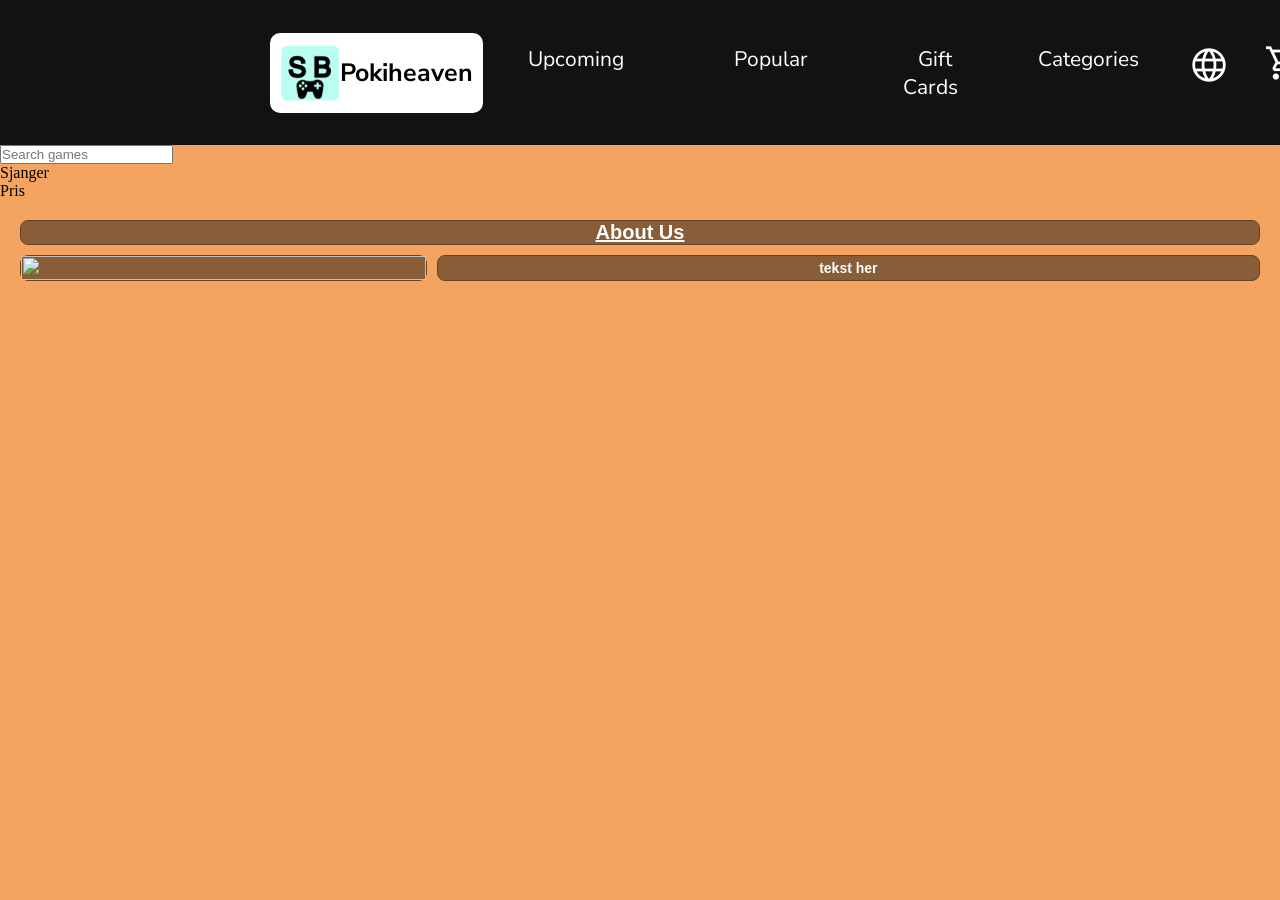
==== index.html @ 12787b37 "Spill titler har lagt til nå" ====
<!DOCTYPE html>
<html lang="en">
<head>
   <meta charset="UTF-8">
   <meta name="viewport" content="width=device-width, initial-scale=1.0">
   <title>Spillbutikk.com - Home</title>
   <link rel="stylesheet" href="style.css">
   <link rel="stylesheet" href="https://fonts.googleapis.com/css2?family=Material+Symbols+Outlined:opsz,wght,FILL,GRAD@20..48,100..700,0..1,-50..200&" />
</head>
<body>
   <header>
      <div class="TheHeader">
      <div id="LogoHeader">
        <a href="index.html"><h1><img src="Spillbutikk_Logo.png">Pokiheaven</img></h1></a>
      </div>
      <nav>
         <ul>
            <li><a href="upcoming.html">Upcoming</a></li>
            <li><a href="popular.html">Popular</a></li>
            <li><a href="giftcards.html">Gift Cards</a></li>
            <li id="dropdown1">Categories</li>
         </ul>
         <div class="IconsLogos">
            <span class="material-symbols-outlined" id="dropdown2">language</span>
            <a href="#"><span class="material-symbols-outlined">shopping_cart</span></a>
            <a href="#" id="profile"><span class="material-symbols-outlined">account_circle</span><p>Sign in or register your account</p></a>         
         </div>
      </nav>
      </div>
   </header>
   <main>
      <input type="search" placeholder="Search games">
      <div class="content-wrapper">
            <p>Sjanger</p>
            <p>Pris</p>
         </div> 
      </div>
   </main>
<footer> 
   <div class="about-us">
      <div class="info front-text">
         <h1 class="about-us-text">About Us</h1>
      </div>
      <div class="info logo">
         <img class="bilde-logo" src="css/css-course/thumbnails/image-spillbutikk.png">
      </div>
      <div class="info text">
         <p class="paragraph">tekst her</p>
      </div>
   </div>
</footer>
</body>
</html>
---- style.css ----
@import url('https://fonts.googleapis.com/css2?family=Nunito+Sans:ital,opsz,wght@0,6..12,200..1000;1,6..12,200..1000&display=swap');
* {
    box-sizing: border-box;
    margin: 0;
    padding: 0;
}
html, body {
    max-width: 100%;
    overflow-x: hidden;
}
header {
    background-color: #121212;
    color: white;
    position: relative;
}
.TheHeader {
    display: flex;
    justify-content: space-between;
    padding: 10px 20px;
    align-items:center;
    max-width:1400px;
    width: 100%;
    margin:0 auto;
    box-sizing: border-box;
}
nav ul {
    display: flex;
    list-style: none; /* Fjerner prikkene foran lenkene */
    gap: 20px;       /* Gir luft mellom Upcoming, Popular osv. */
    margin: 0;
    padding: 0;
}
.TheHeader nav {
    display: flex;
    align-items: center;
}
.TheHeader nav a {
        padding: 15px;
        transition: background-color 0.3s ease, color 0.3s ease;
        border-radius: 10px;
}
.TheHeader nav a:hover {
     color: rgb(2, 2, 2);
    background-color: rgb(255, 255, 255);
    border-radius: 10px;
}
.TheHeader nav ul {
    display: flex;
    justify-content: space-between;
    margin-right: 20px;
}
.TheHeader nav ul li {
    padding: 0 30px;
    font-size: 21px;
    font-family: "Nunito Sans", sans-serif;
    list-style: none;
    text-decoration: none;
}
.TheHeader li a {
    color: white;
    text-decoration: none;
}
#LogoHeader img {
    width: 60px;
}
#LogoHeader h1 {
    font-size: 25px;
    display: flex;
    align-items: center;
    font-family: "Nunito Sans", sans-serif;
    margin-left: 250px;
    background-color: rgb(255, 255, 255);
    padding: 10px;
    border-radius: 10px;
}
#LogoHeader a {
    color: rgb(3, 3, 3);
    text-decoration: none;
}
.IconsLogos {
    display: flex;
    align-items: center;
    margin-right: 250px;
}
.IconsLogos span {
    font-size: 40px;
    padding: 0 5px;
}
.IconsLogos a {
    text-decoration: none;
    color: white;
        margin-top: -15px;

}

.IconsLogos p {
    display: flex;
    align-items: center;
    font-size: 16px;
    font-family: "Nunito Sans", sans-serif;
}

#profile {
    display: flex;
}
#dropdown1 {
    padding: 15px;
    margin-top: -15px;
    transition: background-color 0.3s ease, color 0.3s ease;
    border-radius: 10px;
}
#dropdown1:hover {
    background-color: white;
    color: black;
    cursor: pointer;
}
#dropdown2 {
    padding: 15px;
    margin-top: -15px;
    transition: background-color 0.3s ease, color 0.3s ease;
    border-radius: 10px;
}
#dropdown2:hover {
    background-color: white;
    color: black;
    cursor: pointer;
}
* {
    margin: 0;
    padding: 0;
    box-sizing: border-box;
}
body {
    background-color: sandybrown;
}
footer .about-us 
{
    height: auto;
    display: grid;
    justify-content: center;
    align-content: center;
    grid-template-columns: 1fr 1fr 1fr;
    grid-template-rows: auto;
    gap: 10px;
    padding: 20px;
}
footer .front-text 
{
    display: grid;
    justify-items: center;
    align-items: center;
    grid-column: 1 / 4;
    grid-row: 1 / 2;
}
.logo 
{
    display: grid;
    justify-items: center;
    align-items: center;
    grid-column: 1 / 2;
                grid-row: 2 / 4;
}
.text 
{
    display: grid;
    justify-items: center;
    align-items: center;
    grid-column: 2 / 4;
    grid-row: 2 / 4;
}
.about-us-text 
{
    font-family: sans-serif, Arial;
    font-weight: bold;
    font-size: 20px;
    color: white;
    text-decoration: underline;
}
.paragraph 
{
    font-family: sans-serif, Arial;
    font-weight: bold;
    font-size: 14px;
    color: white;
}
.bilde-logo 
{
    height: 100%;
    width: 100%;
    object-fit: contain;
}
.info 
{
    background-color: rgb(136, 93, 56);
    border-color: rgb(99, 69, 42);
    border-style: solid;
    border-radius: 8px;
    border-width: 1px;
    transition: box-shadow 0.15s;
    opacity: 0.15s;
}
.info:hover 
{
    box-shadow: 3px 3px 5px rgba(0, 0, 0, 0.15);
    opacity: 0.7;
}
.info:active 
{
    opacity: 0.8;
}
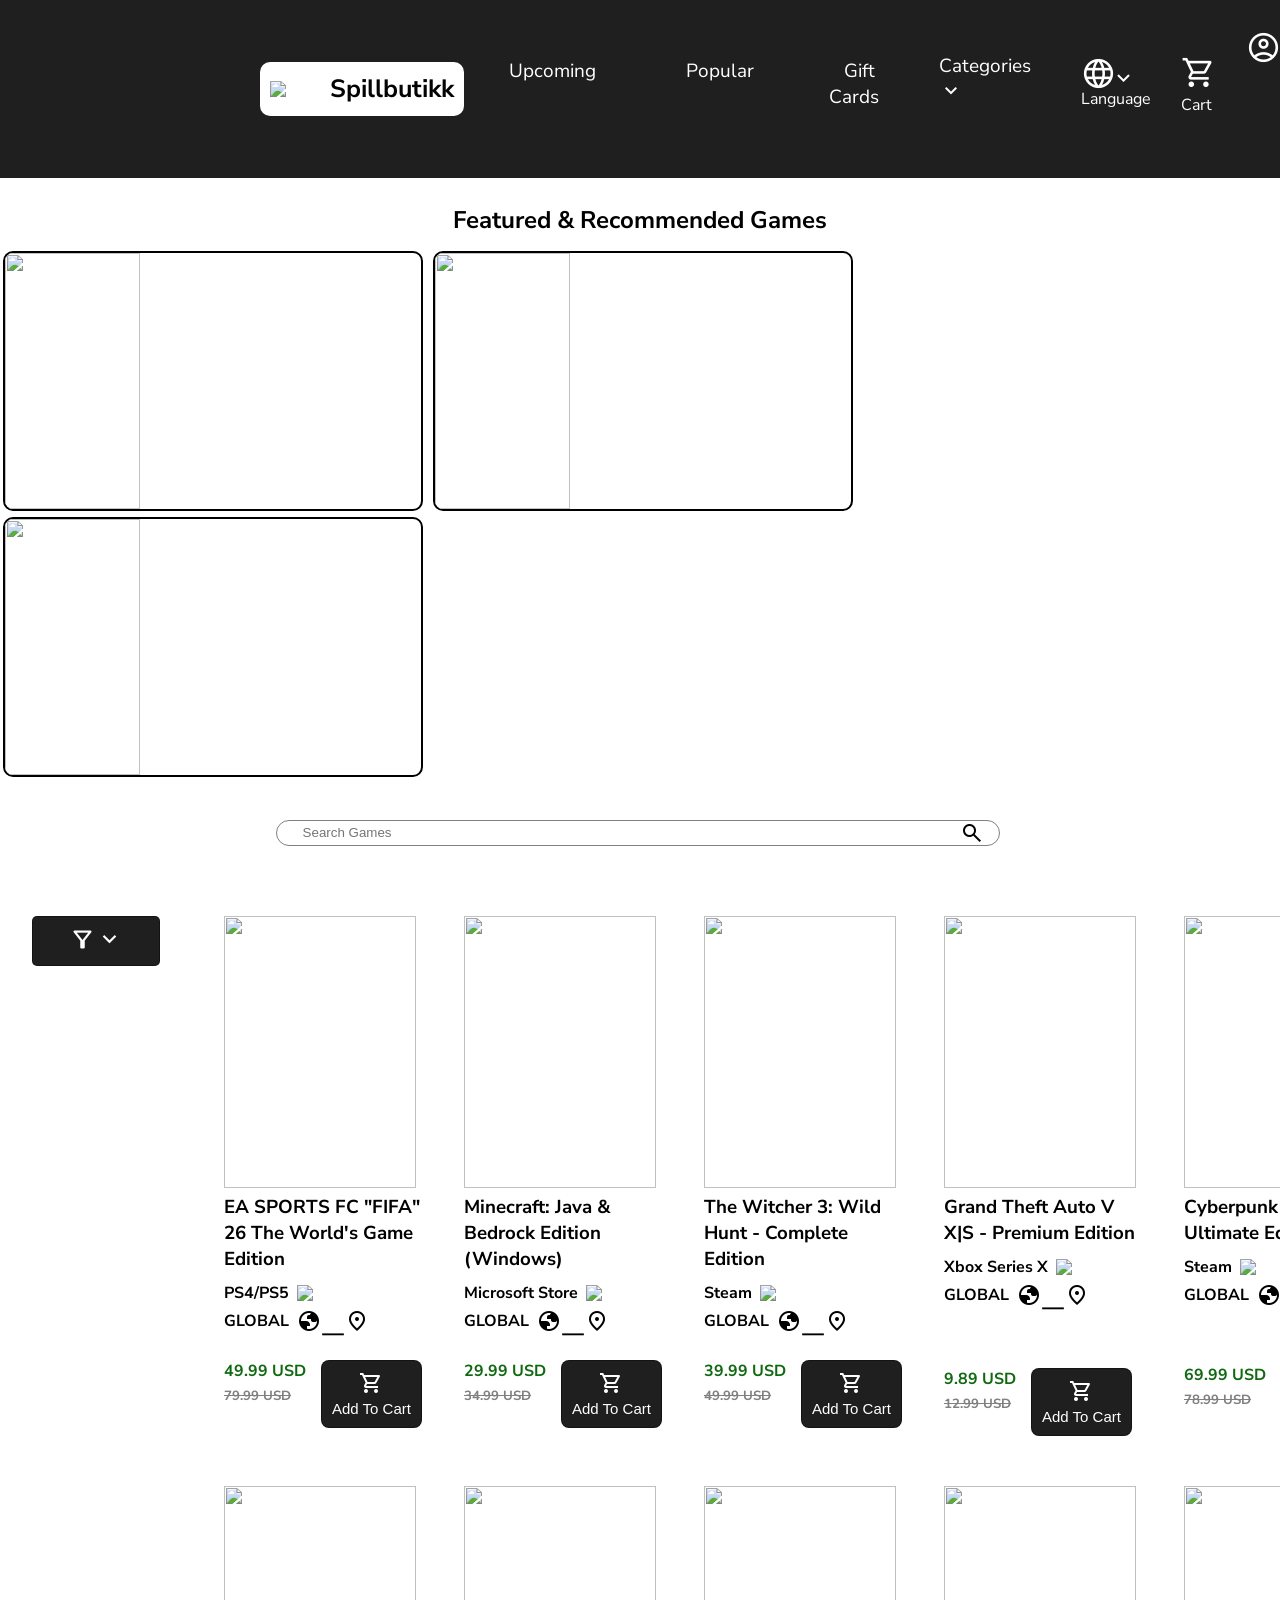
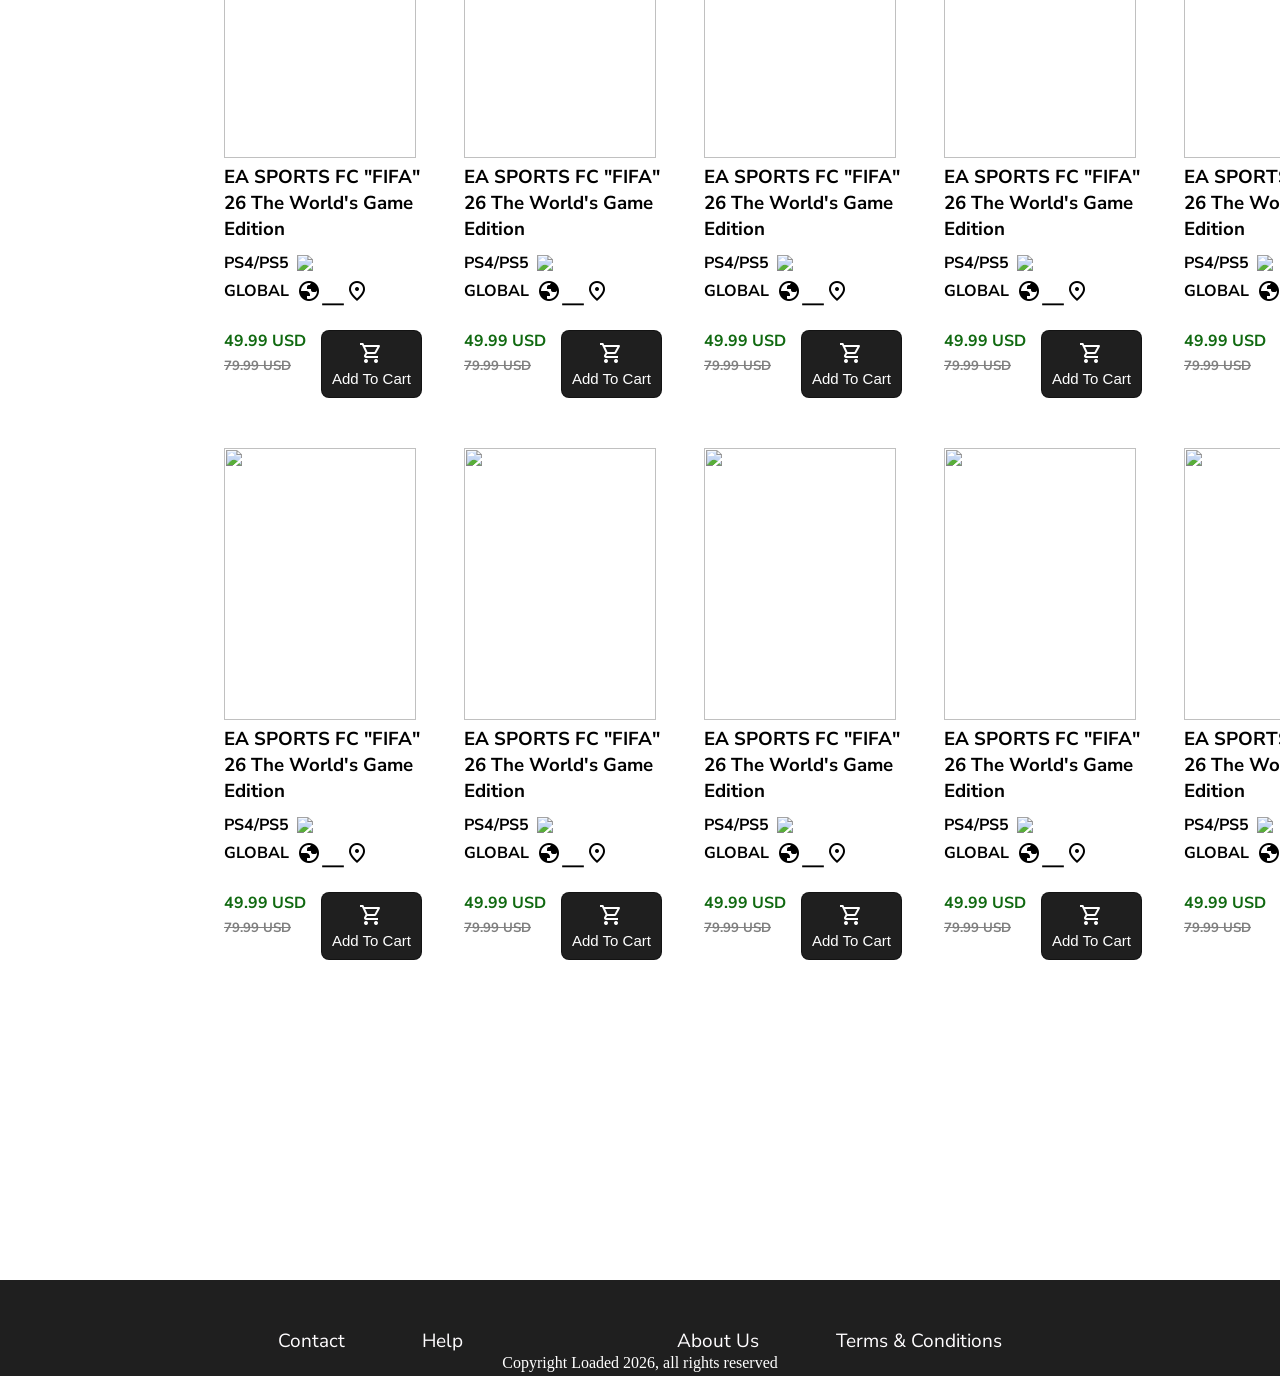
==== commit cff8902e: "Rename Homepage.html to index.html" ====
--- a/index.html
+++ b/index.html
@@ -4,50 +4,411 @@
    <meta charset="UTF-8">
    <meta name="viewport" content="width=device-width, initial-scale=1.0">
    <title>Spillbutikk.com - Home</title>
-   <link rel="stylesheet" href="style.css">
+   <link rel="stylesheet" href="Homepage.css">
    <link rel="stylesheet" href="https://fonts.googleapis.com/css2?family=Material+Symbols+Outlined:opsz,wght,FILL,GRAD@20..48,100..700,0..1,-50..200&" />
+   <script src="Homepage.js"></script>
 </head>
 <body>
    <header>
       <div class="TheHeader">
       <div id="LogoHeader">
-        <a href="index.html"><h1><img src="Spillbutikk_Logo.png">Pokiheaven</img></h1></a>
+        <a href="Homepage.html"><h1><img src="FolderOfImages/Spillbutikk_Logo.png">Spillbutikk</h1></a>
       </div>
       <nav>
          <ul>
             <li><a href="upcoming.html">Upcoming</a></li>
             <li><a href="popular.html">Popular</a></li>
             <li><a href="giftcards.html">Gift Cards</a></li>
-            <li id="dropdown1">Categories</li>
+            <li id="Dropdown1">Categories<span class="material-symbols-outlined">keyboard_arrow_down</span></li>
          </ul>
          <div class="IconsLogos">
-            <span class="material-symbols-outlined" id="dropdown2">language</span>
-            <a href="#"><span class="material-symbols-outlined">shopping_cart</span></a>
-            <a href="#" id="profile"><span class="material-symbols-outlined">account_circle</span><p>Sign in or register your account</p></a>         
+            <span class="material-symbols-outlined" id="Dropdown2">language<span class="material-symbols-outlined" id="DropdownSymbol">keyboard_arrow_down</span><p id="LanguageText">Language</p></span>
+            <a href="cart.html"><span class="material-symbols-outlined">shopping_cart</span><p id="CartText">Cart</p></a>
+            <a href="register.html" id="profile"><span class="material-symbols-outlined">account_circle</span><p>&nbsp; Sign in or register your account</p></a>         
          </div>
       </nav>
       </div>
    </header>
+
    <main>
-      <input type="search" placeholder="Search games">
-      <div class="content-wrapper">
-            <p>Sjanger</p>
-            <p>Pris</p>
-         </div> 
-      </div>
+      <div id="ImageCover">
+         <div id="FeaturedText">
+            <h2>Featured & Recommended Games</h2>
+         </div>
+         <a href="#"><img src="FolderOfImages/RDR2.jpg"></a>
+         <a href="#"><img src="FolderOfImages/ER.jpg"></a>
+         <a href="#"><img src="FolderOfImages/TLOU.jpg"></a>
+      </div>
+   <div id="Searcher">
+         <input type="search" placeholder="Search Games" id="SearchBox" onkeyup="searchPost()">
+         <span class="material-symbols-outlined">search</span>
+      </div>
+
+     <div class="GameNavigation">
+
+       <div class="Filterer">
+         <button onclick="myFunction()"><span class="material-symbols-outlined">filter_alt</span><span class="material-symbols-outlined">keyboard_arrow_down</span></button>
+         <div class="InsideFilter">
+            <h4>Price Range ($)</h4>
+            <div id="PriceRange">
+               <input type="text" id="MinimumPrice" placeholder="Min">
+               <h5>To</h5>
+               <input type="text" id="MaximumPrice" placeholder="Max">
+            </div>
+
+            <div class="PlatformFilter">
+               <h4>Platform</h4>
+               <ul>
+                  <li><input type="checkbox" id="Playstation5"><label for="Playstation5">&nbsp; Playstation 5</label><img src="FolderOfImages/Playstation.png"></li>
+                  <li><input type="checkbox" id="Playstation4"><label for="Playstation4">&nbsp; Playstation 4</label><img src="FolderOfImages/Playstation.png"></li>
+                  <li><input type="checkbox" id="XboxSeriesX"><label for="XboxSeriesX">&nbsp; Xbox S. X</label><img src="FolderOfImages/xbox_logo_icon_144727.png"></li>
+                  <li><input type="checkbox" id="XboxOne"><label for="XboxOne">&nbsp; Xbox One</label><img src="FolderOfImages/xbox_logo_icon_144727.png"></li>
+                  <li><input type="checkbox" id="Steam"><label for="Steam">&nbsp; Steam</label><img src="FolderOfImages/steam-logo-black-transparent.png"></li>
+                  <li><input type="checkbox" id="MicrosoftStore"><label for="MicrosoftStore">&nbsp; Microsoft S.</label><img src="FolderOfImages/store-microsoft.svg"></li>
+               </ul>
+            </div>
+         </div>
+      </div>
+
+      <div class="GamesBeforeSearch">
+         <div id="NoResults">
+            <p>No results have been found</p>
+         </div>
+         <div class="EditGamesUI">
+            
+            <div class="Game">
+               <a href="#">
+               <img src="FolderOfImages/FC26.jpg">
+               <h3>EA SPORTS FC "FIFA" 26 The World's Game Edition</h3>
+               <h4>PS4/PS5 &nbsp;<img src="FolderOfImages/Playstation.png" class="PlatformIcon"></h4>
+               <h4>GLOBAL &nbsp;<span class="material-symbols-outlined">globe_location_pin</span></h4>
+               <br>
+               </a>
+               <div class="PriceAndCart">
+                  <div class="Prices">
+                      <h4 style="color: rgb(16, 105, 16);">49.99 USD</h4>
+                      <h5>79.99 USD</h5>
+                  </div>
+               <button class="AddToCart"><span class="material-symbols-outlined">shopping_cart</span><p class="CartText">Add To Cart</p></button>
+               </div>
+            </div>
+
+            <div class="Game">
+               <a href="#">
+               <img src="FolderOfImages/MinecraftWindows.webp">
+               <h3>Minecraft: Java & Bedrock Edition (Windows)</h3>
+               <h4>Microsoft Store &nbsp;<img src="FolderOfImages/store-microsoft.svg" class="PlatformIcon"></h4>
+               <h4>GLOBAL &nbsp;<span class="material-symbols-outlined">globe_location_pin</span></h4>
+               <br>
+               </a>
+               <div class="PriceAndCart">
+                  <div class="Prices">
+                      <h4 style="color: rgb(16, 105, 16);">29.99 USD</h4>
+                      <h5>34.99 USD</h5>
+                  </div>
+               <button class="AddToCart"><span class="material-symbols-outlined">shopping_cart</span><p class="CartText">Add To Cart</p></button>
+               </div>
+            </div>
+
+            <div class="Game">
+               <a href="#">
+               <img src="FolderOfImages/TheWitcherCover.jpg">
+               <h3>The Witcher 3: Wild Hunt - Complete Edition</h3>
+               <h4>Steam &nbsp;<img src="FolderOfImages/steam-logo-black-transparent.png" class="PlatformIcon"></h4>
+               <h4>GLOBAL &nbsp;<span class="material-symbols-outlined">globe_location_pin</span></h4>
+               <br>
+               </a>
+               <div class="PriceAndCart">
+                  <div class="Prices">
+                      <h4 style="color: rgb(16, 105, 16);">39.99 USD</h4>
+                      <h5>49.99 USD</h5>
+                  </div>
+               <button class="AddToCart"><span class="material-symbols-outlined">shopping_cart</span><p class="CartText">Add To Cart</p></button>
+               </div>
+            </div>
+
+             <div class="Game">
+               <a href="#">
+               <img src="FolderOfImages/XboxGTAV.jpg">
+               <h3>Grand Theft Auto V X|S - Premium Edition </h3>
+               <h4>Xbox Series X &nbsp;<img src="FolderOfImages/xbox_logo_icon_144727.png" class="PlatformIcon" style="width: 25px;"></h4>
+               <h4>GLOBAL &nbsp;<span class="material-symbols-outlined">globe_location_pin</span></h4>
+               <br>
+               </a>
+               <div class="PriceAndCart" style="padding-top: 34px;">
+                  <div class="Prices">
+                      <h4 style="color: rgb(16, 105, 16);">9.89 USD</h4>
+                      <h5>12.99 USD</h5>
+                  </div>
+               <button class="AddToCart"><span class="material-symbols-outlined">shopping_cart</span><p class="CartText">Add To Cart</p></button>
+               </div>
+            </div>
+
+             <div class="Game">
+               <a href="#">
+               <img src="FolderOfImages/CyberPunk.jpg" style="object-fit: cover;">
+               <h3>Cyberpunk 2077 - Ultimate Edition PC</h3>
+               <h4>Steam &nbsp;<img src="FolderOfImages/steam-logo-black-transparent.png" class="PlatformIcon"></h4>
+               <h4>GLOBAL &nbsp;<span class="material-symbols-outlined">globe_location_pin</span></h4>
+               <br>
+               </a>
+               <div class="PriceAndCart" style="padding-top: 30px;">
+                  <div class="Prices">
+                      <h4 style="color: rgb(16, 105, 16);">69.99 USD</h4>
+                      <h5>78.99 USD</h5>
+                  </div>
+               <button class="AddToCart"><span class="material-symbols-outlined">shopping_cart</span><p class="CartText">Add To Cart</p></button>
+               </div>
+            </div>
+
+            <div class="Game">
+               <a href="#">
+               <img src="FolderOfImages/ForzaHorizon6.jpg">
+               <h3>Forza Horizon 6 - PC Standard Edition</h3>
+               <h4>Steam &nbsp;<img src="FolderOfImages/steam-logo-black-transparent.png" class="PlatformIcon"></h4>
+               <h4>GLOBAL &nbsp;<span class="material-symbols-outlined">globe_location_pin</span></h4>
+               <br>
+               </a>
+               <div class="PriceAndCart" style="padding-top: 30px;">
+                  <div class="Prices">
+                      <h4 style="color: rgb(16, 105, 16);">34.99 USD</h4>
+                      <h5>79.99 USD</h5>
+                  </div>
+               <button class="AddToCart"><span class="material-symbols-outlined">shopping_cart</span><p class="CartText">Add To Cart</p></button>
+               </div>
+            </div>
+                        
+            <div class="Game">
+               <a href="#">
+               <img src="FolderOfImages/FC26.jpg">
+               <h3>EA SPORTS FC "FIFA" 26 The World's Game Edition</h3>
+               <h4>PS4/PS5 &nbsp;<img src="FolderOfImages/Playstation.png" class="PlatformIcon"></h4>
+               <h4>GLOBAL &nbsp;<span class="material-symbols-outlined">globe_location_pin</span></h4>
+               <br>
+               </a>
+               <div class="PriceAndCart">
+                  <div class="Prices">
+                      <h4 style="color: rgb(16, 105, 16);">49.99 USD</h4>
+                      <h5>79.99 USD</h5>
+                  </div>
+               <button class="AddToCart"><span class="material-symbols-outlined">shopping_cart</span><p class="CartText">Add To Cart</p></button>
+               </div>
+            </div>
+
+            <div class="Game">
+               <a href="#">
+               <img src="FolderOfImages/FC26.jpg">
+               <h3>EA SPORTS FC "FIFA" 26 The World's Game Edition</h3>
+               <h4>PS4/PS5 &nbsp;<img src="FolderOfImages/Playstation.png" class="PlatformIcon"></h4>
+               <h4>GLOBAL &nbsp;<span class="material-symbols-outlined">globe_location_pin</span></h4>
+               <br>
+               </a>
+               <div class="PriceAndCart">
+                  <div class="Prices">
+                      <h4 style="color: rgb(16, 105, 16);">49.99 USD</h4>
+                      <h5>79.99 USD</h5>
+                  </div>
+               <button class="AddToCart"><span class="material-symbols-outlined">shopping_cart</span><p class="CartText">Add To Cart</p></button>
+               </div>
+            </div>
+            
+            <div class="Game">
+               <a href="#">
+               <img src="FolderOfImages/FC26.jpg">
+               <h3>EA SPORTS FC "FIFA" 26 The World's Game Edition</h3>
+               <h4>PS4/PS5 &nbsp;<img src="FolderOfImages/Playstation.png" class="PlatformIcon"></h4>
+               <h4>GLOBAL &nbsp;<span class="material-symbols-outlined">globe_location_pin</span></h4>
+               <br>
+               </a>
+               <div class="PriceAndCart">
+                  <div class="Prices">
+                      <h4 style="color: rgb(16, 105, 16);">49.99 USD</h4>
+                      <h5>79.99 USD</h5>
+                  </div>
+               <button class="AddToCart"><span class="material-symbols-outlined">shopping_cart</span><p class="CartText">Add To Cart</p></button>
+               </div>
+            </div>
+
+            <div class="Game">
+               <a href="#">
+               <img src="FolderOfImages/FC26.jpg">
+               <h3>EA SPORTS FC "FIFA" 26 The World's Game Edition</h3>
+               <h4>PS4/PS5 &nbsp;<img src="FolderOfImages/Playstation.png" class="PlatformIcon"></h4>
+               <h4>GLOBAL &nbsp;<span class="material-symbols-outlined">globe_location_pin</span></h4>
+               <br>
+               </a>
+               <div class="PriceAndCart">
+                  <div class="Prices">
+                      <h4 style="color: rgb(16, 105, 16);">49.99 USD</h4>
+                      <h5>79.99 USD</h5>
+                  </div>
+               <button class="AddToCart"><span class="material-symbols-outlined">shopping_cart</span><p class="CartText">Add To Cart</p></button>
+               </div>
+            </div>
+
+            <div class="Game">
+               <a href="#">
+               <img src="FolderOfImages/FC26.jpg">
+               <h3>EA SPORTS FC "FIFA" 26 The World's Game Edition</h3>
+               <h4>PS4/PS5 &nbsp;<img src="FolderOfImages/Playstation.png" class="PlatformIcon"></h4>
+               <h4>GLOBAL &nbsp;<span class="material-symbols-outlined">globe_location_pin</span></h4>
+               <br>
+               </a>
+               <div class="PriceAndCart">
+                  <div class="Prices">
+                      <h4 style="color: rgb(16, 105, 16);">49.99 USD</h4>
+                      <h5>79.99 USD</h5>
+                  </div>
+               <button class="AddToCart"><span class="material-symbols-outlined">shopping_cart</span><p class="CartText">Add To Cart</p></button>
+               </div>
+            </div>
+
+            <div class="Game">
+               <a href="#">
+               <img src="FolderOfImages/FC26.jpg">
+               <h3>EA SPORTS FC "FIFA" 26 The World's Game Edition</h3>
+               <h4>PS4/PS5 &nbsp;<img src="FolderOfImages/Playstation.png" class="PlatformIcon"></h4>
+               <h4>GLOBAL &nbsp;<span class="material-symbols-outlined">globe_location_pin</span></h4>
+               <br>
+               </a>
+               <div class="PriceAndCart">
+                  <div class="Prices">
+                      <h4 style="color: rgb(16, 105, 16);">49.99 USD</h4>
+                      <h5>79.99 USD</h5>
+                  </div>
+               <button class="AddToCart"><span class="material-symbols-outlined">shopping_cart</span><p class="CartText">Add To Cart</p></button>
+               </div>
+            </div>
+
+            <div class="Game">
+               <a href="#">
+               <img src="FolderOfImages/FC26.jpg">
+               <h3>EA SPORTS FC "FIFA" 26 The World's Game Edition</h3>
+               <h4>PS4/PS5 &nbsp;<img src="FolderOfImages/Playstation.png" class="PlatformIcon"></h4>
+               <h4>GLOBAL &nbsp;<span class="material-symbols-outlined">globe_location_pin</span></h4>
+               <br>
+               </a>
+               <div class="PriceAndCart">
+                  <div class="Prices">
+                      <h4 style="color: rgb(16, 105, 16);">49.99 USD</h4>
+                      <h5>79.99 USD</h5>
+                  </div>
+               <button class="AddToCart"><span class="material-symbols-outlined">shopping_cart</span><p class="CartText">Add To Cart</p></button>
+               </div>
+            </div>
+
+            <div class="Game">
+               <a href="#">
+               <img src="FolderOfImages/FC26.jpg">
+               <h3>EA SPORTS FC "FIFA" 26 The World's Game Edition</h3>
+               <h4>PS4/PS5 &nbsp;<img src="FolderOfImages/Playstation.png" class="PlatformIcon"></h4>
+               <h4>GLOBAL &nbsp;<span class="material-symbols-outlined">globe_location_pin</span></h4>
+               <br>
+               </a>
+               <div class="PriceAndCart">
+                  <div class="Prices">
+                      <h4 style="color: rgb(16, 105, 16);">49.99 USD</h4>
+                      <h5>79.99 USD</h5>
+                  </div>
+               <button class="AddToCart"><span class="material-symbols-outlined">shopping_cart</span><p class="CartText">Add To Cart</p></button>
+               </div>
+            </div>
+
+            <div class="Game">
+               <a href="#">
+               <img src="FolderOfImages/FC26.jpg">
+               <h3>EA SPORTS FC "FIFA" 26 The World's Game Edition</h3>
+               <h4>PS4/PS5 &nbsp;<img src="FolderOfImages/Playstation.png" class="PlatformIcon"></h4>
+               <h4>GLOBAL &nbsp;<span class="material-symbols-outlined">globe_location_pin</span></h4>
+               <br>
+               </a>
+               <div class="PriceAndCart">
+                  <div class="Prices">
+                      <h4 style="color: rgb(16, 105, 16);">49.99 USD</h4>
+                      <h5>79.99 USD</h5>
+                  </div>
+               <button class="AddToCart"><span class="material-symbols-outlined">shopping_cart</span><p class="CartText">Add To Cart</p></button>
+               </div>
+            </div>
+
+            <div class="Game">
+               <a href="#">
+               <img src="FolderOfImages/FC26.jpg">
+               <h3>EA SPORTS FC "FIFA" 26 The World's Game Edition</h3>
+               <h4>PS4/PS5 &nbsp;<img src="FolderOfImages/Playstation.png" class="PlatformIcon"></h4>
+               <h4>GLOBAL &nbsp;<span class="material-symbols-outlined">globe_location_pin</span></h4>
+               <br>
+               </a>
+               <div class="PriceAndCart">
+                  <div class="Prices">
+                      <h4 style="color: rgb(16, 105, 16);">49.99 USD</h4>
+                      <h5>79.99 USD</h5>
+                  </div>
+               <button class="AddToCart"><span class="material-symbols-outlined">shopping_cart</span><p class="CartText">Add To Cart</p></button>
+               </div>
+            </div>
+
+            <div class="Game">
+               <a href="#">
+               <img src="FolderOfImages/FC26.jpg">
+               <h3>EA SPORTS FC "FIFA" 26 The World's Game Edition</h3>
+               <h4>PS4/PS5 &nbsp;<img src="FolderOfImages/Playstation.png" class="PlatformIcon"></h4>
+               <h4>GLOBAL &nbsp;<span class="material-symbols-outlined">globe_location_pin</span></h4>
+               <br>
+               </a>
+               <div class="PriceAndCart">
+                  <div class="Prices">
+                      <h4 style="color: rgb(16, 105, 16);">49.99 USD</h4>
+                      <h5>79.99 USD</h5>
+                  </div>
+               <button class="AddToCart"><span class="material-symbols-outlined">shopping_cart</span><p class="CartText">Add To Cart</p></button>
+               </div>
+            </div>
+
+            <div class="Game">
+               <a href="#">
+               <img src="FolderOfImages/FC26.jpg">
+               <h3>EA SPORTS FC "FIFA" 26 The World's Game Edition</h3>
+               <h4>PS4/PS5 &nbsp;<img src="FolderOfImages/Playstation.png" class="PlatformIcon"></h4>
+               <h4>GLOBAL &nbsp;<span class="material-symbols-outlined">globe_location_pin</span></h4>
+               <br>
+               </a>
+               <div class="PriceAndCart">
+                  <div class="Prices">
+                      <h4 style="color: rgb(16, 105, 16);">49.99 USD</h4>
+                      <h5>79.99 USD</h5>
+                  </div>
+               <button class="AddToCart"><span class="material-symbols-outlined">shopping_cart</span><p class="CartText">Add To Cart</p></button>
+               </div>
+            </div>
+
+         </div>
+      </div>
+   </div>
+     </div>
+      
+      
    </main>
-<footer> 
-   <div class="about-us">
-      <div class="info front-text">
-         <h1 class="about-us-text">About Us</h1>
-      </div>
-      <div class="info logo">
-         <img class="bilde-logo" src="css/css-course/thumbnails/image-spillbutikk.png">
-      </div>
-      <div class="info text">
-         <p class="paragraph">tekst her</p>
-      </div>
-   </div>
-</footer>
+
+<div id="BigSpacing"></div>
+
+   <footer>
+      <div class="TheFooter">
+         <nav>
+            <ul>
+               <div id="ContactAndHelp">
+                  <li><a href="Contact.html">Contact</a></li>
+                  <li><a href="Help.html">Help</a></li>
+               </div>
+               <div id="AboutAndTerms">
+                  <li><a href="AboutUs.html">About Us</a></li>
+                  <li><a href="TermsAndConditions.html">Terms & Conditions</a></li>
+               </div>
+            </ul>
+            <p id="COPYRIGHT26">Copyright Loaded 2026, all rights reserved</p>
+         </nav>
+      </div>
+   </footer>
+   
 </body>
 </html>
--- a/Homepage.css
+++ b/Homepage.css
@@ -0,0 +1,436 @@
+@import url('https://fonts.googleapis.com/css2?family=Nunito+Sans:ital,opsz,wght@0,6..12,200..1000;1,6..12,200..1000&display=swap');
+@import url('https://fonts.googleapis.com/css2?family=Anton&display=swap');
+
+* {
+    margin: 0;
+    padding: 0;
+}
+
+header {
+    background-color: #121212f1;
+    color: white;
+    position: relative;
+}
+
+.TheHeader {
+    display: flex;
+    justify-content: space-between;
+    padding: 15px 10px;
+    align-items: center;
+}
+
+.TheHeader nav {
+    display: flex;
+    align-items: center;
+}
+
+.TheHeader nav a {
+    padding: 15px;
+    transition: 0.3s ease-out;
+    border-radius: 10px;
+}
+
+.TheHeader nav a:hover {
+    color: rgb(2, 2, 2);
+    background-color: rgb(255, 255, 255);
+    border-radius: 10px;
+}
+
+.TheHeader nav ul {
+    display: flex;
+    justify-content: space-between;
+    margin-right: 20px;
+}
+
+.TheHeader nav ul li {
+    padding: 0 30px;
+    font-size: 19px;
+    font-family: "Nunito Sans", sans-serif;
+    list-style: none;
+    text-decoration: none;
+    margin-top: 5px;
+}
+
+.TheHeader li a {
+    color: white;
+    text-decoration: none;
+}
+
+#LogoHeader img {
+    width: 60px;
+}
+
+#LogoHeader h1 {
+    font-size: 25px;
+    display: flex;
+    align-items: center;
+    font-family: "Nunito Sans", sans-serif;
+    margin-left: 250px;
+    background-color: rgb(255, 255, 255);
+    padding: 10px;
+    border-radius: 10px;
+}
+
+#LogoHeader a {
+    color: rgb(3, 3, 3);
+    text-decoration: none;
+}
+
+.IconsLogos {
+    display: flex;
+    align-items: center;
+    margin-right: 250px;
+}
+
+.CartText {
+    font-size: 15px;
+    margin-top: -8px;
+}
+
+.IconsLogos span {
+    font-size: 35px;
+}
+
+.IconsLogos a {
+    text-decoration: none;
+    color: white;
+    margin-bottom: 8px;
+}
+
+.IconsLogos p {
+    display: flex;
+    align-items: center;
+    font-size: 16px;
+    font-family: "Nunito Sans", sans-serif;
+}
+
+#profile {
+    display: flex;
+}
+
+#Dropdown1 {
+    padding: 15px;
+    margin-top: -15px;
+    transition: 0.3s ease-out;
+    border-radius: 10px;
+}
+
+#Dropdown1:hover {
+    background-color: white;
+    color: black;
+    cursor: pointer;
+}
+
+#Dropdown2 {
+    padding: 15px;
+    margin-top: -15px;
+    transition: 0.3s ease-out;
+    border-radius: 10px;
+}
+
+#Dropdown2:hover {
+    background-color: white;
+    color: black;
+    cursor: pointer;
+}
+
+#DropdownSymbol {
+    font-size: 25px;
+    margin-left: -5px;
+}
+
+/* ----------main---------- */
+
+#ImageCover {
+    position: relative;
+}
+
+#ImageCover img {
+    width: 32.5%;
+    height: 20vmax;
+    margin: 0.23%;
+    transition: ease-out 0.2s;
+    border: 2px solid black;
+    border-radius: 10px;
+}
+
+#ImageCover img:hover {
+    border: 2px solid white;
+    box-shadow: 9px black;
+}
+
+#Searcher {
+    display: flex;
+    justify-content: space-between;
+    margin: 20px 20vmax 50px;
+    padding: 20px;
+}
+
+#Searcher input {
+    width: 100%;
+    height: 2vmax;
+    padding: 0 2vmax ;
+    border: solid gray 1px;
+    border-radius: 2ch;
+}
+
+#Searcher span {
+    display: flex;
+    align-items: center;
+    margin-left: -60px;
+    padding: 0 20px;
+}
+
+.Filterer .InsideFilter {
+    display: none;
+}
+
+.Filterer {
+    margin: 0 2rem;
+    position: relative;
+    width: 10%;
+}
+
+.Filterer span {
+    font-size: 3vmin;
+}
+
+.Filterer button  {
+    border: 1px solid #121212f1;
+    padding: 9px 0px;
+    width: 100%;
+    border-radius: 5px;
+    transition: ease-out 0.3s;
+    cursor: pointer;
+    background-color:  #121212f1;
+    color: white;
+}
+
+.Filterer button:hover {
+    background-color:  white;
+    color: #121212f1;
+}
+
+.InsideFilter {
+    position: relative;
+    top: 20px;
+}
+
+.InsideFilter h4 {
+    font-size: 20px;
+    padding-bottom: 10px;
+}
+
+#PriceRange input {
+    font-size: 16px;
+    padding: 10px;
+    width: 38%;
+    border: 1px solid  #121212f1;
+    border-radius: 10px;
+}
+
+#PriceRange {
+    display: flex;
+}
+
+#PriceRange h5 {
+    font-size: 20px;
+    position: relative;
+    padding: 10px;
+}
+
+.PlatformFilter h4 {
+    margin: 4rem 0 0 0;
+}
+
+.PlatformFilter li {
+    list-style: none;
+    display: flex;
+    align-items: center;
+    font-size: 20px;
+    font-family: "Nunito Sans", sans-serif;
+    padding: 15px 0 0 0;
+}
+
+.PlatformFilter img {
+    width: 30px;
+    padding: 0 0 0 10px;
+    
+}
+
+.PlatformFilter input {
+    display: flex;
+    align-items: center;
+    width: 20px;
+    height: 20px;
+    appearance: none;
+    -webkit-appearance: none;
+    border: 2px solid #121212f1;
+}
+
+.PlatformFilter input:checked {
+    background-color: #121212f1;
+}
+
+
+.PlatformFilter label:hover {
+    cursor: pointer;
+}
+
+#FeaturedText {
+    display: flex;
+    align-items: center;
+    justify-content: space-evenly;
+    padding: 1vmax;
+    padding-top: 2vmax;
+}
+
+.GameNavigation {
+    display: flex;
+}
+
+.GamesBeforeSearch {
+    width: 70%;
+    margin: 0 2rem;
+}
+
+.Game {
+    transition: ease-out 0.3s;
+}
+
+.Game:hover:not(.PriceAndCart) {
+    opacity: 85%;
+}
+
+#FeaturedText h2 {
+    font-family: "Nunito Sans", sans-serif;
+}
+
+.EditGamesUI {
+    display: grid;
+    justify-content: space-evenly;
+    grid-template-columns: 200px 200px 200px 200px 200px 200px;
+    gap: 50px 40px;
+}
+
+.PlatformIcon {
+    width: 2rem;
+}
+
+.EditGamesUI img:not(.PlatformIcon) {
+    width: 12rem;
+    height: 17rem;
+    object-fit:fill;
+}
+
+.EditGamesUI a, h4, h5 {
+    text-decoration: none;
+    color: black;
+    font-family: "Nunito Sans", sans-serif;
+}
+
+.EditGamesUI h3 {
+    width: 12.5rem;
+    padding-bottom: 10px;
+}
+
+.EditGamesUI h4 {
+    display: flex;
+    align-items: center;
+    padding: 0 0 5px;
+}
+
+.EditGamesUI h5 {
+     color:gray; 
+     text-decoration: line-through;
+}
+
+.EditGamesUI button {
+    border-radius: 8px;
+    background-color: #121212f1;
+    color: white;
+    padding: 10px 0 0;
+    border: solid 1px #121212f1;
+    transition: 0.3s ease-out;
+}
+
+.PriceAndCart {
+    display: flex;
+}
+
+.Prices {
+    margin-right: 15px;
+}
+
+.EditGamesUI p {
+    padding: 10px;
+}
+
+.EditGamesUI button:hover {
+    background-color: white;
+    color: black;
+    border: solid 1px #121212f1;
+    cursor: pointer;
+}
+
+#NoResults {
+    display: none;
+    align-items: center;
+    margin-left: 30vmax;
+}
+
+#NoResults p {
+    font-family: "Nunito Sans", sans-serif;
+    color: rgb(66, 66, 66);
+}
+
+/* -------Footer------- */
+.TheFooter {
+    padding: 3rem 15rem;
+}
+
+Footer {
+    background-color: #121212f1;
+}
+
+.TheFooter nav a {
+    color: rgb(255, 253, 255);
+    text-decoration: none;
+}
+
+.TheFooter nav a:hover {
+    text-decoration: underline;
+}
+
+.TheFooter nav ul {
+    display: flex;
+    justify-content: space-between;
+}
+
+.TheFooter nav ul li {
+    padding: 0 3vmax;
+    font-size: 19px;
+    font-family: "Nunito Sans", sans-serif;
+    list-style: none;
+}
+
+#COPYRIGHT26 {
+    color: white;
+    display: flex;
+    justify-content: center;
+    align-self: flex-end;
+    margin-bottom: -205px;
+    font-family: tim;
+}
+
+#ContactAndHelp {
+    display: flex;
+}
+
+#AboutAndTerms {
+    display: flex;
+}
+
+#BigSpacing {
+    height: 20rem;
+}
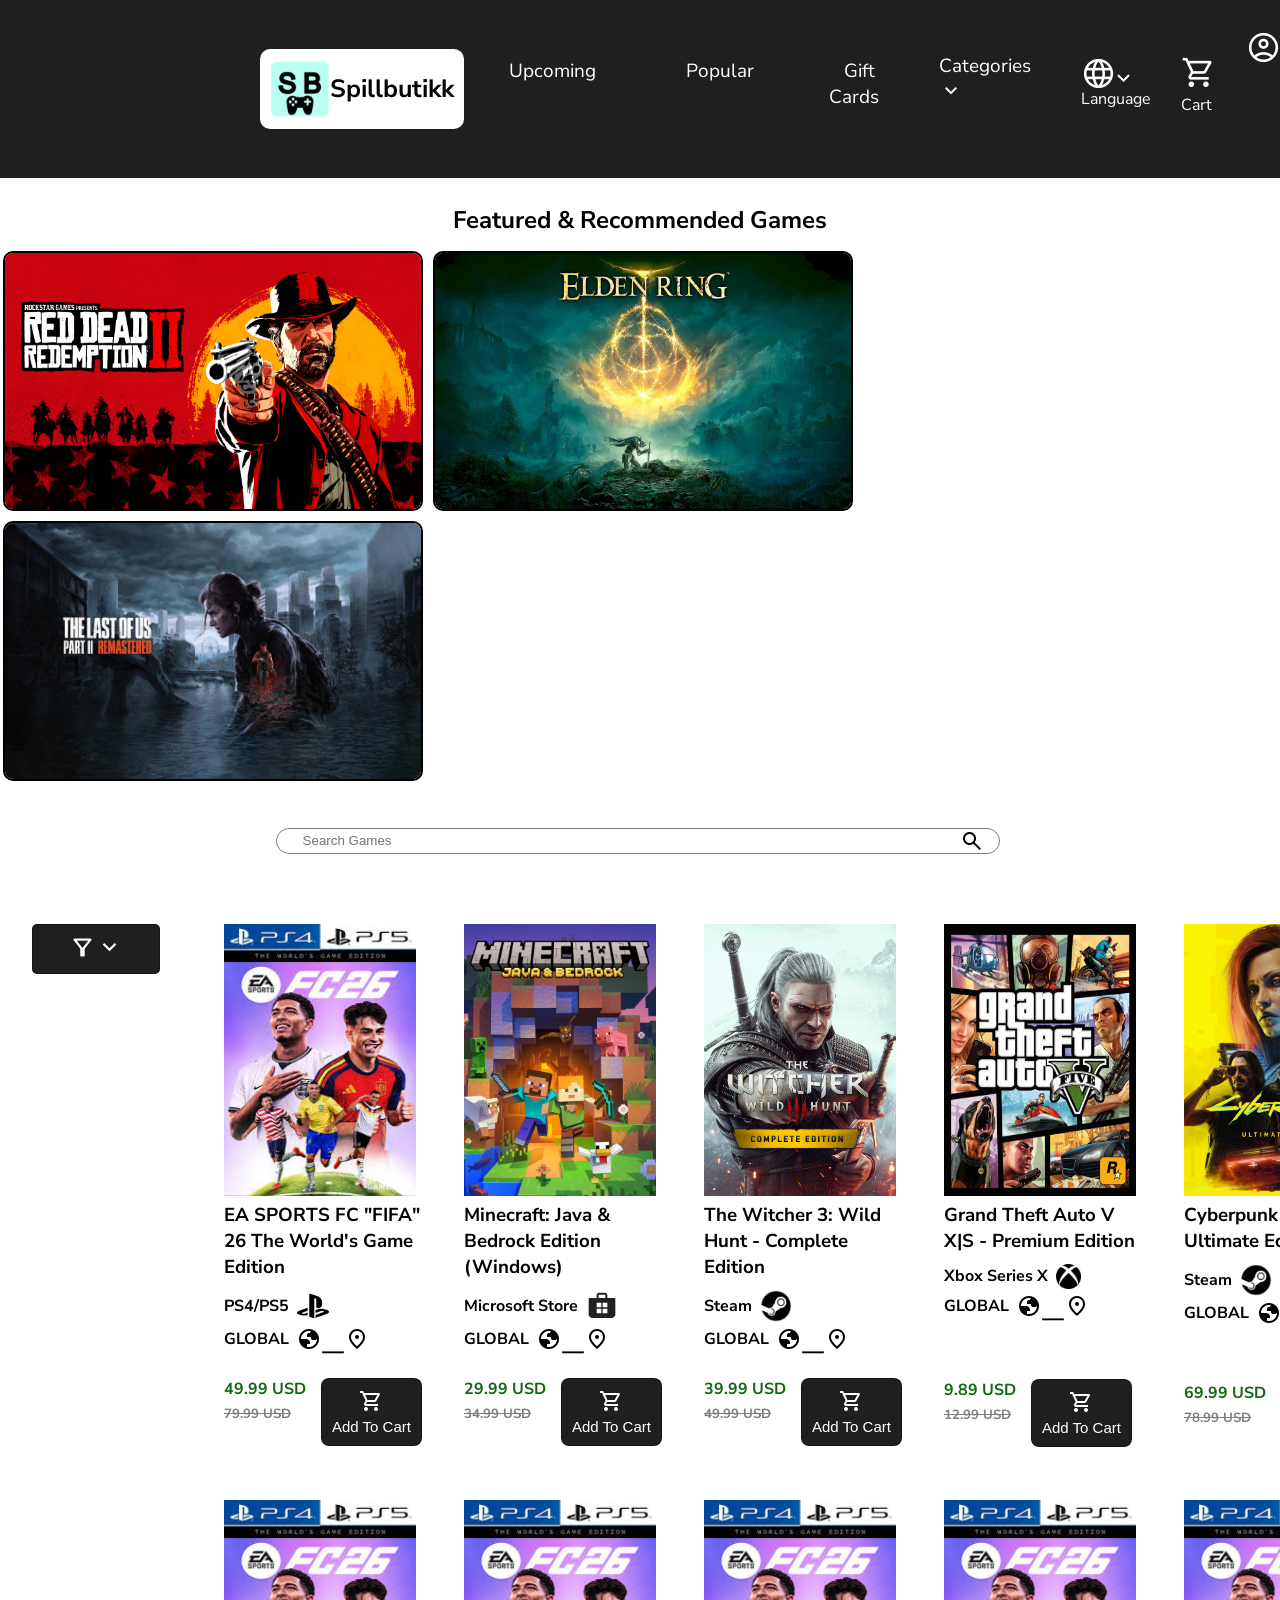
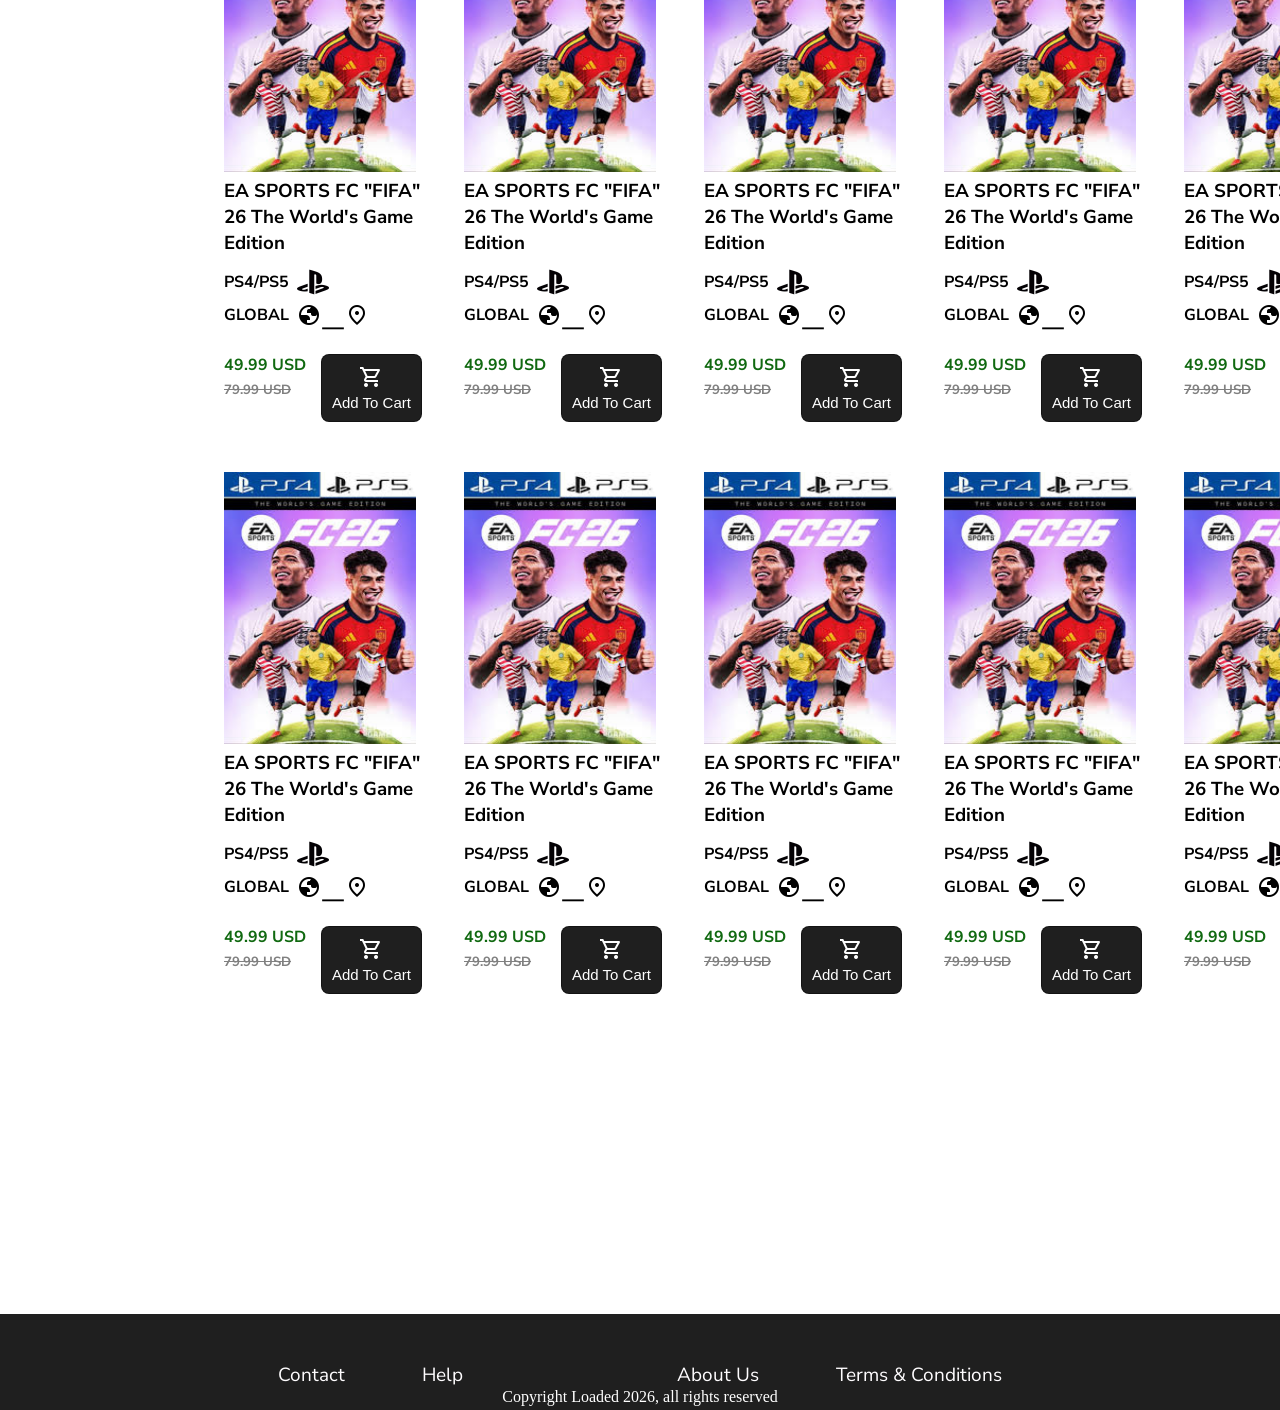
==== commit b4226159: "Update" ====
--- a/index.html
+++ b/index.html
@@ -4,15 +4,15 @@
    <meta charset="UTF-8">
    <meta name="viewport" content="width=device-width, initial-scale=1.0">
    <title>Spillbutikk.com - Home</title>
-   <link rel="stylesheet" href="Homepage.css">
+   <link rel="stylesheet" href="style.css">
    <link rel="stylesheet" href="https://fonts.googleapis.com/css2?family=Material+Symbols+Outlined:opsz,wght,FILL,GRAD@20..48,100..700,0..1,-50..200&" />
-   <script src="Homepage.js"></script>
+   <script src="index.js"></script>
 </head>
 <body>
    <header>
       <div class="TheHeader">
       <div id="LogoHeader">
-        <a href="Homepage.html"><h1><img src="FolderOfImages/Spillbutikk_Logo.png">Spillbutikk</h1></a>
+        <a href="index.html"><h1><img src="FolderOfImages/Spillbutikk_Logo.png">Spillbutikk</h1></a>
       </div>
       <nav>
          <ul>
@@ -411,4 +411,4 @@
    </footer>
    
 </body>
-</html>
+</html>
--- a/style.css
+++ b/style.css
@@ -0,0 +1,436 @@
+@import url('https://fonts.googleapis.com/css2?family=Nunito+Sans:ital,opsz,wght@0,6..12,200..1000;1,6..12,200..1000&display=swap');
+@import url('https://fonts.googleapis.com/css2?family=Anton&display=swap');
+
+* {
+    margin: 0;
+    padding: 0;
+}
+
+header {
+    background-color: #121212f1;
+    color: white;
+    position: relative;
+}
+
+.TheHeader {
+    display: flex;
+    justify-content: space-between;
+    padding: 15px 10px;
+    align-items: center;
+}
+
+.TheHeader nav {
+    display: flex;
+    align-items: center;
+}
+
+.TheHeader nav a {
+    padding: 15px;
+    transition: 0.3s ease-out;
+    border-radius: 10px;
+}
+
+.TheHeader nav a:hover {
+    color: rgb(2, 2, 2);
+    background-color: rgb(255, 255, 255);
+    border-radius: 10px;
+}
+
+.TheHeader nav ul {
+    display: flex;
+    justify-content: space-between;
+    margin-right: 20px;
+}
+
+.TheHeader nav ul li {
+    padding: 0 30px;
+    font-size: 19px;
+    font-family: "Nunito Sans", sans-serif;
+    list-style: none;
+    text-decoration: none;
+    margin-top: 5px;
+}
+
+.TheHeader li a {
+    color: white;
+    text-decoration: none;
+}
+
+#LogoHeader img {
+    width: 60px;
+}
+
+#LogoHeader h1 {
+    font-size: 25px;
+    display: flex;
+    align-items: center;
+    font-family: "Nunito Sans", sans-serif;
+    margin-left: 250px;
+    background-color: rgb(255, 255, 255);
+    padding: 10px;
+    border-radius: 10px;
+}
+
+#LogoHeader a {
+    color: rgb(3, 3, 3);
+    text-decoration: none;
+}
+
+.IconsLogos {
+    display: flex;
+    align-items: center;
+    margin-right: 250px;
+}
+
+.CartText {
+    font-size: 15px;
+    margin-top: -8px;
+}
+
+.IconsLogos span {
+    font-size: 35px;
+}
+
+.IconsLogos a {
+    text-decoration: none;
+    color: white;
+    margin-bottom: 8px;
+}
+
+.IconsLogos p {
+    display: flex;
+    align-items: center;
+    font-size: 16px;
+    font-family: "Nunito Sans", sans-serif;
+}
+
+#profile {
+    display: flex;
+}
+
+#Dropdown1 {
+    padding: 15px;
+    margin-top: -15px;
+    transition: 0.3s ease-out;
+    border-radius: 10px;
+}
+
+#Dropdown1:hover {
+    background-color: white;
+    color: black;
+    cursor: pointer;
+}
+
+#Dropdown2 {
+    padding: 15px;
+    margin-top: -15px;
+    transition: 0.3s ease-out;
+    border-radius: 10px;
+}
+
+#Dropdown2:hover {
+    background-color: white;
+    color: black;
+    cursor: pointer;
+}
+
+#DropdownSymbol {
+    font-size: 25px;
+    margin-left: -5px;
+}
+
+/* ----------main---------- */
+
+#ImageCover {
+    position: relative;
+}
+
+#ImageCover img {
+    width: 32.5%;
+    height: 20vmax;
+    margin: 0.23%;
+    transition: ease-out 0.2s;
+    border: 2px solid black;
+    border-radius: 10px;
+}
+
+#ImageCover img:hover {
+    border: 2px solid white;
+    box-shadow: 9px black;
+}
+
+#Searcher {
+    display: flex;
+    justify-content: space-between;
+    margin: 20px 20vmax 50px;
+    padding: 20px;
+}
+
+#Searcher input {
+    width: 100%;
+    height: 2vmax;
+    padding: 0 2vmax ;
+    border: solid gray 1px;
+    border-radius: 2ch;
+}
+
+#Searcher span {
+    display: flex;
+    align-items: center;
+    margin-left: -60px;
+    padding: 0 20px;
+}
+
+.Filterer .InsideFilter {
+    display: none;
+}
+
+.Filterer {
+    margin: 0 2rem;
+    position: relative;
+    width: 10%;
+}
+
+.Filterer span {
+    font-size: 3vmin;
+}
+
+.Filterer button  {
+    border: 1px solid #121212f1;
+    padding: 9px 0px;
+    width: 100%;
+    border-radius: 5px;
+    transition: ease-out 0.3s;
+    cursor: pointer;
+    background-color:  #121212f1;
+    color: white;
+}
+
+.Filterer button:hover {
+    background-color:  white;
+    color: #121212f1;
+}
+
+.InsideFilter {
+    position: relative;
+    top: 20px;
+}
+
+.InsideFilter h4 {
+    font-size: 20px;
+    padding-bottom: 10px;
+}
+
+#PriceRange input {
+    font-size: 16px;
+    padding: 10px;
+    width: 38%;
+    border: 1px solid  #121212f1;
+    border-radius: 10px;
+}
+
+#PriceRange {
+    display: flex;
+}
+
+#PriceRange h5 {
+    font-size: 20px;
+    position: relative;
+    padding: 10px;
+}
+
+.PlatformFilter h4 {
+    margin: 4rem 0 0 0;
+}
+
+.PlatformFilter li {
+    list-style: none;
+    display: flex;
+    align-items: center;
+    font-size: 20px;
+    font-family: "Nunito Sans", sans-serif;
+    padding: 15px 0 0 0;
+}
+
+.PlatformFilter img {
+    width: 30px;
+    padding: 0 0 0 10px;
+    
+}
+
+.PlatformFilter input {
+    display: flex;
+    align-items: center;
+    width: 20px;
+    height: 20px;
+    appearance: none;
+    -webkit-appearance: none;
+    border: 2px solid #121212f1;
+}
+
+.PlatformFilter input:checked {
+    background-color: #121212f1;
+}
+
+
+.PlatformFilter label:hover {
+    cursor: pointer;
+}
+
+#FeaturedText {
+    display: flex;
+    align-items: center;
+    justify-content: space-evenly;
+    padding: 1vmax;
+    padding-top: 2vmax;
+}
+
+.GameNavigation {
+    display: flex;
+}
+
+.GamesBeforeSearch {
+    width: 70%;
+    margin: 0 2rem;
+}
+
+.Game {
+    transition: ease-out 0.3s;
+}
+
+.Game:hover:not(.PriceAndCart) {
+    opacity: 85%;
+}
+
+#FeaturedText h2 {
+    font-family: "Nunito Sans", sans-serif;
+}
+
+.EditGamesUI {
+    display: grid;
+    justify-content: space-evenly;
+    grid-template-columns: 200px 200px 200px 200px 200px 200px;
+    gap: 50px 40px;
+}
+
+.PlatformIcon {
+    width: 2rem;
+}
+
+.EditGamesUI img:not(.PlatformIcon) {
+    width: 12rem;
+    height: 17rem;
+    object-fit:fill;
+}
+
+.EditGamesUI a, h4, h5 {
+    text-decoration: none;
+    color: black;
+    font-family: "Nunito Sans", sans-serif;
+}
+
+.EditGamesUI h3 {
+    width: 12.5rem;
+    padding-bottom: 10px;
+}
+
+.EditGamesUI h4 {
+    display: flex;
+    align-items: center;
+    padding: 0 0 5px;
+}
+
+.EditGamesUI h5 {
+     color:gray; 
+     text-decoration: line-through;
+}
+
+.EditGamesUI button {
+    border-radius: 8px;
+    background-color: #121212f1;
+    color: white;
+    padding: 10px 0 0;
+    border: solid 1px #121212f1;
+    transition: 0.3s ease-out;
+}
+
+.PriceAndCart {
+    display: flex;
+}
+
+.Prices {
+    margin-right: 15px;
+}
+
+.EditGamesUI p {
+    padding: 10px;
+}
+
+.EditGamesUI button:hover {
+    background-color: white;
+    color: black;
+    border: solid 1px #121212f1;
+    cursor: pointer;
+}
+
+#NoResults {
+    display: none;
+    align-items: center;
+    margin-left: 30vmax;
+}
+
+#NoResults p {
+    font-family: "Nunito Sans", sans-serif;
+    color: rgb(66, 66, 66);
+}
+
+/* -------Footer------- */
+.TheFooter {
+    padding: 3rem 15rem;
+}
+
+Footer {
+    background-color: #121212f1;
+}
+
+.TheFooter nav a {
+    color: rgb(255, 253, 255);
+    text-decoration: none;
+}
+
+.TheFooter nav a:hover {
+    text-decoration: underline;
+}
+
+.TheFooter nav ul {
+    display: flex;
+    justify-content: space-between;
+}
+
+.TheFooter nav ul li {
+    padding: 0 3vmax;
+    font-size: 19px;
+    font-family: "Nunito Sans", sans-serif;
+    list-style: none;
+}
+
+#COPYRIGHT26 {
+    color: white;
+    display: flex;
+    justify-content: center;
+    align-self: flex-end;
+    margin-bottom: -205px;
+    font-family: tim;
+}
+
+#ContactAndHelp {
+    display: flex;
+}
+
+#AboutAndTerms {
+    display: flex;
+}
+
+#BigSpacing {
+    height: 20rem;
+}
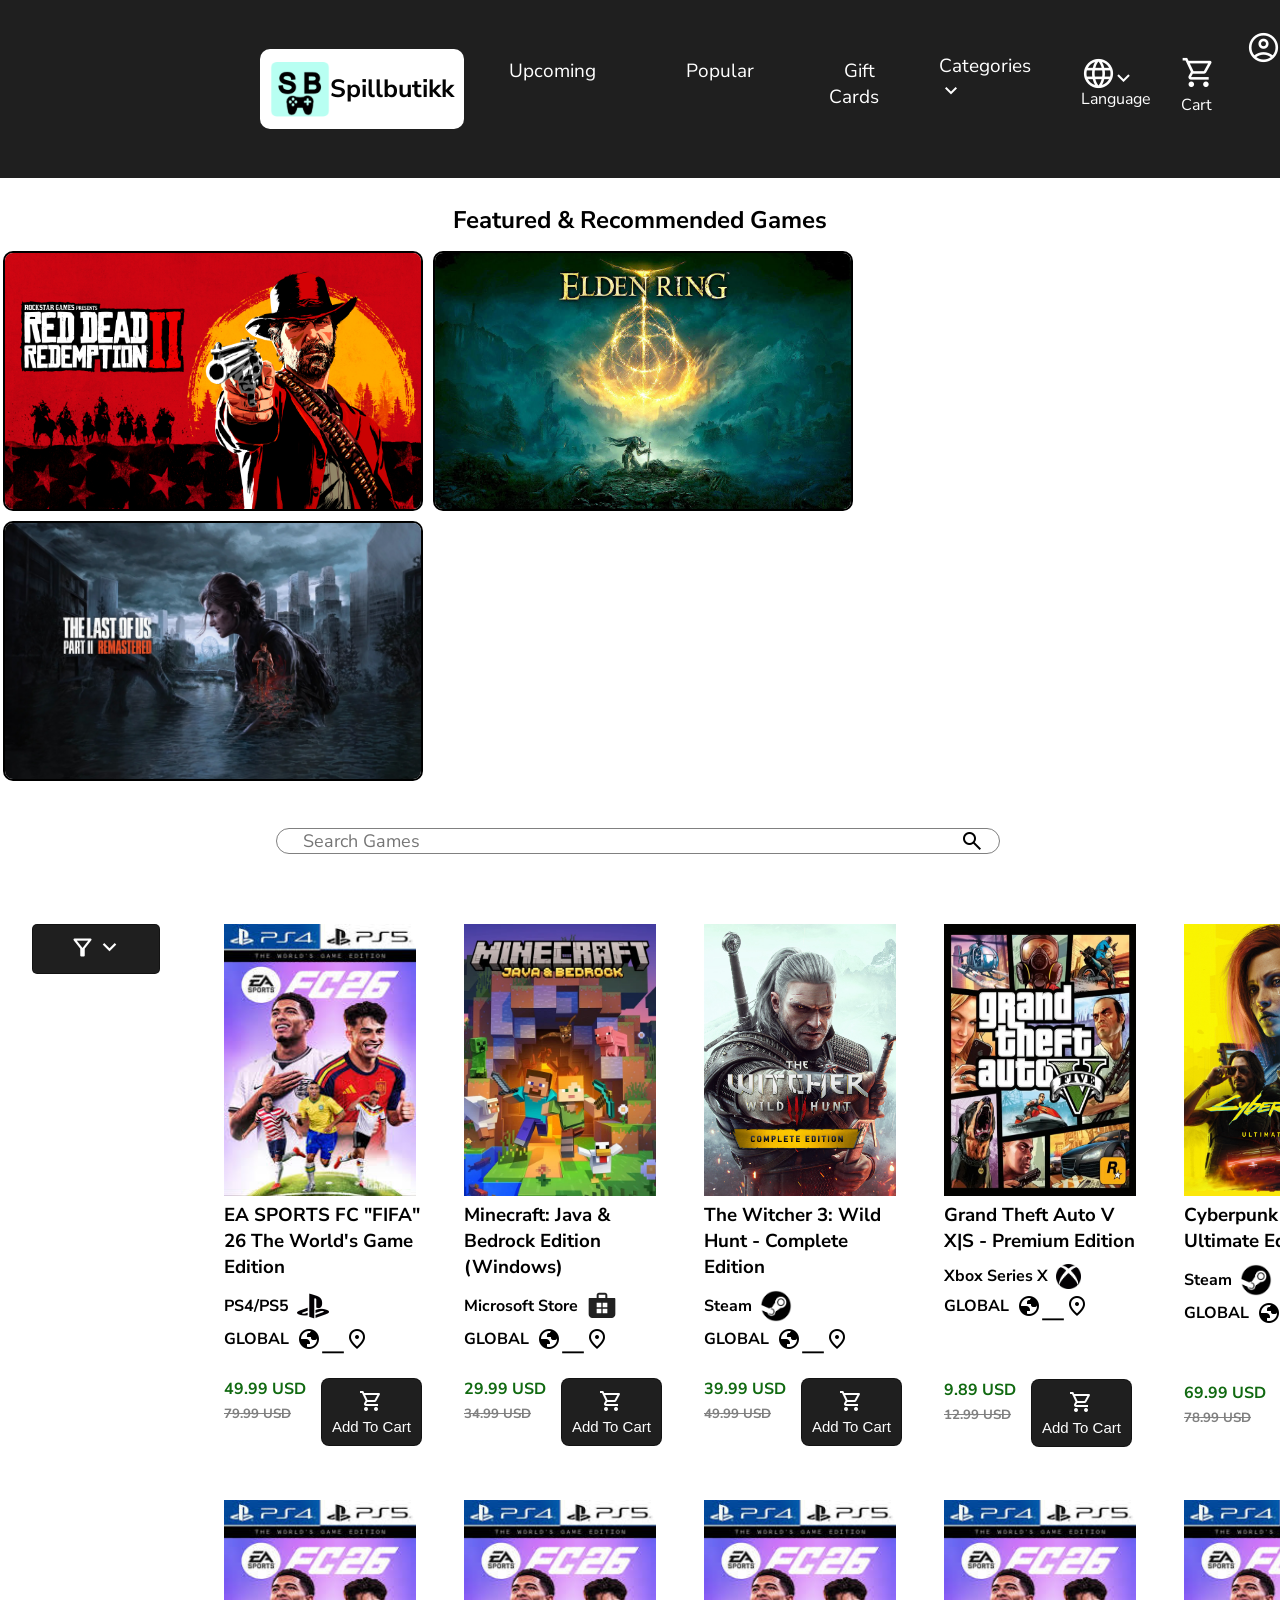
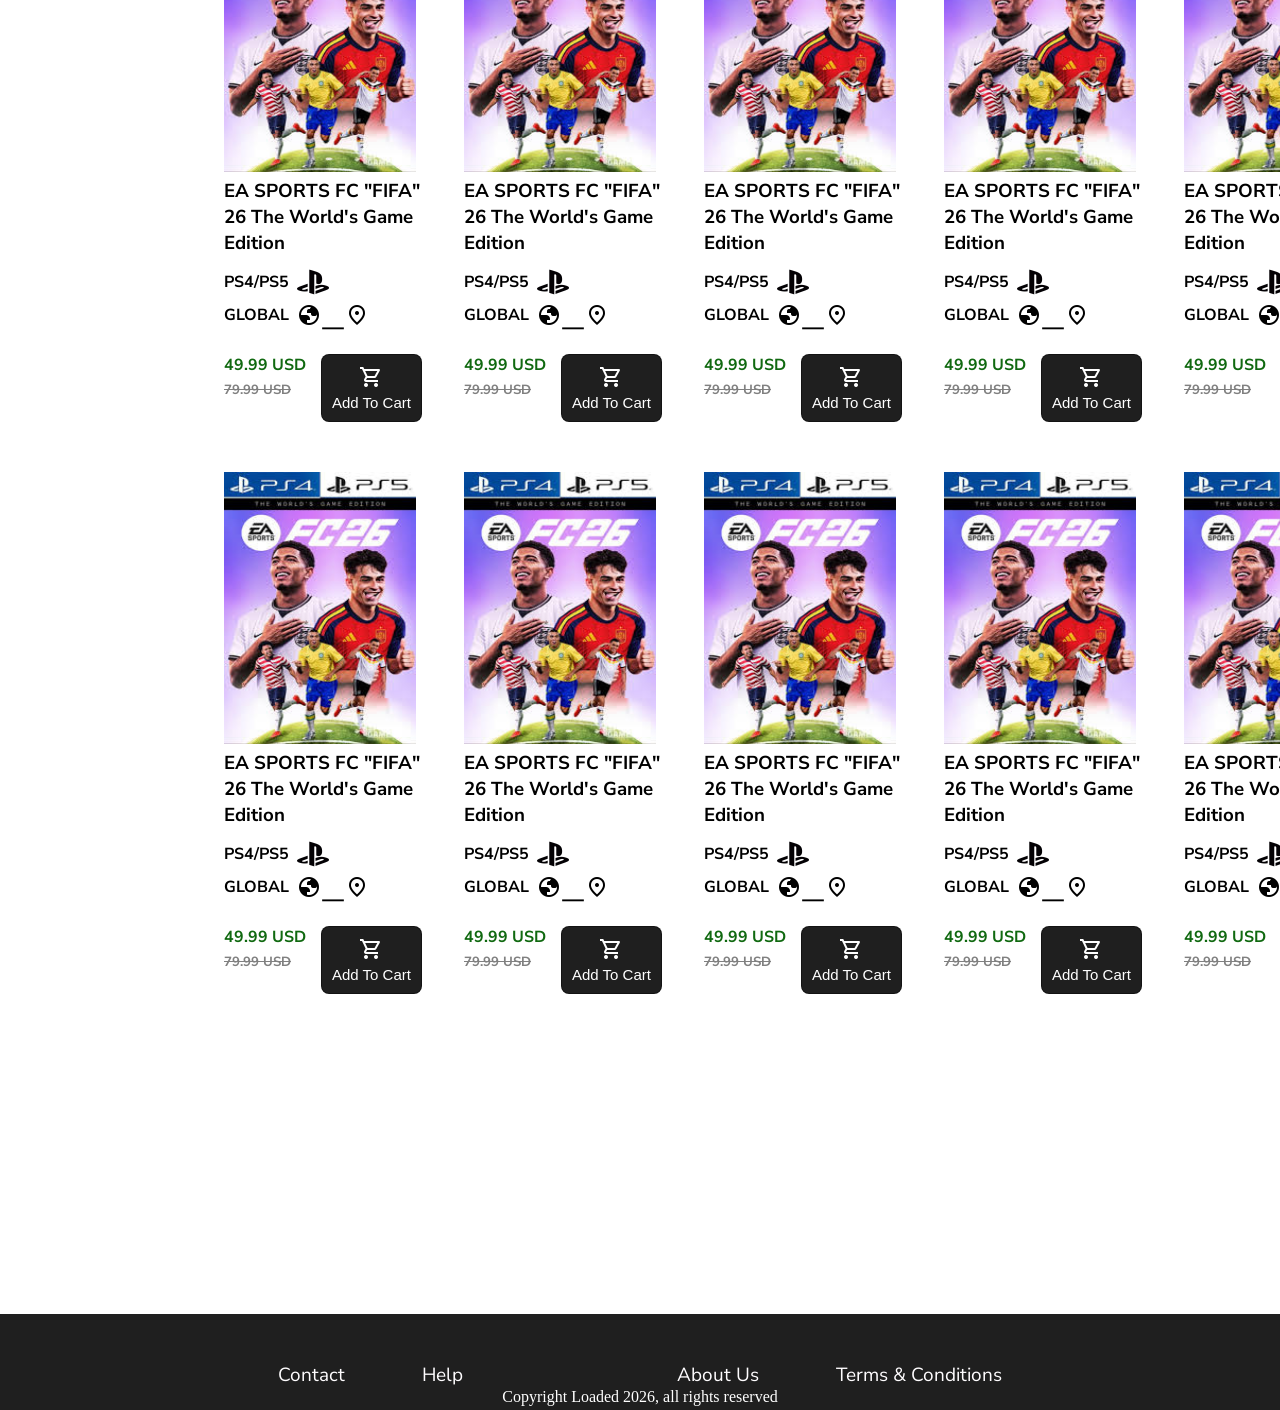
==== commit fb0a65f0: "Update" ====
--- a/index.html
+++ b/index.html
@@ -22,7 +22,15 @@
             <li id="Dropdown1">Categories<span class="material-symbols-outlined">keyboard_arrow_down</span></li>
          </ul>
          <div class="IconsLogos">
-            <span class="material-symbols-outlined" id="Dropdown2">language<span class="material-symbols-outlined" id="DropdownSymbol">keyboard_arrow_down</span><p id="LanguageText">Language</p></span>
+            <div onclick="selectLanguage()" class="LanguageContent">
+               <span class="material-symbols-outlined" id="Dropdown2">language<span class="material-symbols-outlined" id="DropdownSymbol">keyboard_arrow_down</span><p id="LanguageText">Language</p></span>
+               <div class="LanguageBars">
+                  <ul class="SpecializedList">
+                     <li id="LanguageUS">US</li>
+                     <li id="LanguageNO">NO</li>
+                  </ul>
+               </div>
+            </div>
             <a href="cart.html"><span class="material-symbols-outlined">shopping_cart</span><p id="CartText">Cart</p></a>
             <a href="register.html" id="profile"><span class="material-symbols-outlined">account_circle</span><p>&nbsp; Sign in or register your account</p></a>         
          </div>
@@ -39,12 +47,13 @@
          <a href="#"><img src="FolderOfImages/ER.jpg"></a>
          <a href="#"><img src="FolderOfImages/TLOU.jpg"></a>
       </div>
-   <div id="Searcher">
+      
+      <div id="Searcher">
          <input type="search" placeholder="Search Games" id="SearchBox" onkeyup="searchPost()">
          <span class="material-symbols-outlined">search</span>
       </div>
-
-     <div class="GameNavigation">
+      
+      <div class="GameNavigation">
 
        <div class="Filterer">
          <button onclick="myFunction()"><span class="material-symbols-outlined">filter_alt</span><span class="material-symbols-outlined">keyboard_arrow_down</span></button>
@@ -67,6 +76,25 @@
                   <li><input type="checkbox" id="MicrosoftStore"><label for="MicrosoftStore">&nbsp; Microsoft S.</label><img src="FolderOfImages/store-microsoft.svg"></li>
                </ul>
             </div>
+
+            <div class="Genre">
+               <h4>Genre</h4>
+               <ul>
+                  <li><input type="checkbox" id="Action"><label for="Action">&nbsp; Action</label></li>
+                  <li><input type="checkbox" id="Adventure"><label for="Adventure">&nbsp; Adventure</label></li>
+                  <li><input type="checkbox" id="FPS"><label for="FPS">&nbsp; FPS</label></li>
+                  <li><input type="checkbox" id="RPG"><label for="RPG">&nbsp; RPG</label></li>
+                  <li><input type="checkbox" id="Racing"><label for="Racing">&nbsp; Racing</label></li>
+                  <li><input type="checkbox" id="Sport"><label for="Sport">&nbsp; Sport</label></li>
+                  <li><input type="checkbox" id="Survival"><label for="Survival">&nbsp; Survival</label></li>
+                  <li><input type="checkbox" id="Simulation"><label for="Simulation">&nbsp; Simulation</label></li>
+                  <li><input type="checkbox" id="SinglePlayer"><label for="SinglePlayer">&nbsp; Single Player</label></li>
+                  <li><input type="checkbox" id="Multiplayer"><label for="Multiplayer">&nbsp; Multiplayer</label></li>
+                  <li><input type="checkbox" id="TPS"><label for="TPS">&nbsp; TPS</label></li>
+                  <li><input type="checkbox" id="Puzzle"><label for="Puzzle">&nbsp; Puzzle</label></li>
+               </ul>
+            </div>
+
          </div>
       </div>
 
@@ -77,24 +105,24 @@
          <div class="EditGamesUI">
             
             <div class="Game">
-               <a href="#">
-               <img src="FolderOfImages/FC26.jpg">
-               <h3>EA SPORTS FC "FIFA" 26 The World's Game Edition</h3>
-               <h4>PS4/PS5 &nbsp;<img src="FolderOfImages/Playstation.png" class="PlatformIcon"></h4>
-               <h4>GLOBAL &nbsp;<span class="material-symbols-outlined">globe_location_pin</span></h4>
-               <br>
-               </a>
-               <div class="PriceAndCart">
-                  <div class="Prices">
-                      <h4 style="color: rgb(16, 105, 16);">49.99 USD</h4>
-                      <h5>79.99 USD</h5>
-                  </div>
-               <button class="AddToCart"><span class="material-symbols-outlined">shopping_cart</span><p class="CartText">Add To Cart</p></button>
-               </div>
-            </div>
-
-            <div class="Game">
-               <a href="#">
+               <a href="FC26.html">
+               <img src="FolderOfImages/FC26.jpg">
+               <h3>EA SPORTS FC "FIFA" 26 The World's Game Edition</h3>
+               <h4>PS4/PS5 &nbsp;<img src="FolderOfImages/Playstation.png" class="PlatformIcon"></h4>
+               <h4>GLOBAL &nbsp;<span class="material-symbols-outlined">globe_location_pin</span></h4>
+               <br>
+               </a>
+               <div class="PriceAndCart">
+                  <div class="Prices">
+                      <h4 style="color: rgb(16, 105, 16);">49.99 USD</h4>
+                      <h5>79.99 USD</h5>
+                  </div>
+               <button class="AddToCart"><span class="material-symbols-outlined">shopping_cart</span><p class="CartText">Add To Cart</p></button>
+               </div>
+            </div>
+
+            <div class="Game">
+               <a href="Minecraft.html">
                <img src="FolderOfImages/MinecraftWindows.webp">
                <h3>Minecraft: Java & Bedrock Edition (Windows)</h3>
                <h4>Microsoft Store &nbsp;<img src="FolderOfImages/store-microsoft.svg" class="PlatformIcon"></h4>
@@ -111,7 +139,7 @@
             </div>
 
             <div class="Game">
-               <a href="#">
+               <a href="TheWitcher.html">
                <img src="FolderOfImages/TheWitcherCover.jpg">
                <h3>The Witcher 3: Wild Hunt - Complete Edition</h3>
                <h4>Steam &nbsp;<img src="FolderOfImages/steam-logo-black-transparent.png" class="PlatformIcon"></h4>
@@ -128,7 +156,7 @@
             </div>
 
              <div class="Game">
-               <a href="#">
+               <a href="GTA5.html">
                <img src="FolderOfImages/XboxGTAV.jpg">
                <h3>Grand Theft Auto V X|S - Premium Edition </h3>
                <h4>Xbox Series X &nbsp;<img src="FolderOfImages/xbox_logo_icon_144727.png" class="PlatformIcon" style="width: 25px;"></h4>
@@ -145,7 +173,7 @@
             </div>
 
              <div class="Game">
-               <a href="#">
+               <a href="Cyberpunk.html">
                <img src="FolderOfImages/CyberPunk.jpg" style="object-fit: cover;">
                <h3>Cyberpunk 2077 - Ultimate Edition PC</h3>
                <h4>Steam &nbsp;<img src="FolderOfImages/steam-logo-black-transparent.png" class="PlatformIcon"></h4>
@@ -162,7 +190,7 @@
             </div>
 
             <div class="Game">
-               <a href="#">
+               <a href="Forza6.html">
                <img src="FolderOfImages/ForzaHorizon6.jpg">
                <h3>Forza Horizon 6 - PC Standard Edition</h3>
                <h4>Steam &nbsp;<img src="FolderOfImages/steam-logo-black-transparent.png" class="PlatformIcon"></h4>
--- a/style.css
+++ b/style.css
@@ -36,19 +36,59 @@
     border-radius: 10px;
 }
 
-.TheHeader nav ul {
+.TheHeader nav ul:not(.SpecializedList) {
     display: flex;
     justify-content: space-between;
     margin-right: 20px;
 }
 
-.TheHeader nav ul li {
+.TheHeader nav ul li:not(.SpecializedList li) {
     padding: 0 30px;
     font-size: 19px;
     font-family: "Nunito Sans", sans-serif;
     list-style: none;
     text-decoration: none;
     margin-top: 5px;
+}
+
+.LanguageContent {
+    position: relative;
+    user-select: none;
+}
+
+.LanguageBars {
+    display: flex;
+    justify-content: center;
+    display: none;
+}
+
+.SpecializedList {
+    position: absolute;
+    font-family: "Nunito Sans", sans-serif;
+    list-style: none;
+    background-color: white;
+    color: #121212f1;
+    z-index: 1;
+    top: 87%;
+}
+
+.SpecializedList li {
+    font-size: 20px;
+    padding: 10px 35px;
+    font-weight: 450;
+}
+
+.SpecializedList li:hover {
+    background-color: #e0e0e0f1;
+    cursor: pointer;
+}
+
+#LanguageUS {
+    border-bottom: 2px solid #121212f1;
+}
+
+#LanguageNO {
+    border-bottom: 2px solid #121212f1;
 }
 
 .TheHeader li a {
@@ -172,6 +212,8 @@
     padding: 0 2vmax ;
     border: solid gray 1px;
     border-radius: 2ch;
+    font-size: 18px;
+    font-family: "Nunito Sans", sans-serif;
 }
 
 #Searcher span {
@@ -240,7 +282,7 @@
 }
 
 .PlatformFilter h4 {
-    margin: 4rem 0 0 0;
+    margin: 4rem 0 -0.8rem 0;
 }
 
 .PlatformFilter li {
@@ -255,7 +297,6 @@
 .PlatformFilter img {
     width: 30px;
     padding: 0 0 0 10px;
-    
 }
 
 .PlatformFilter input {
@@ -274,6 +315,37 @@
 
 
 .PlatformFilter label:hover {
+    cursor: pointer;
+}
+
+.Genre h4 {
+    margin: 4rem 0 -0.8rem 0;
+}
+
+.Genre li {
+    list-style: none;
+    display: flex;
+    align-items: center;
+    font-size: 20px;
+    font-family: "Nunito Sans", sans-serif;
+    padding: 15px 0 0 0;
+}
+
+.Genre input {
+    display: flex;
+    align-items: center;
+    width: 20px;
+    height: 20px;
+    appearance: none;
+    -webkit-appearance: none;
+    border: 2px solid #121212f1;
+}
+
+.Genre input:checked {
+    background-color: #121212f1;
+}
+
+.Genre label:hover {
     cursor: pointer;
 }
 
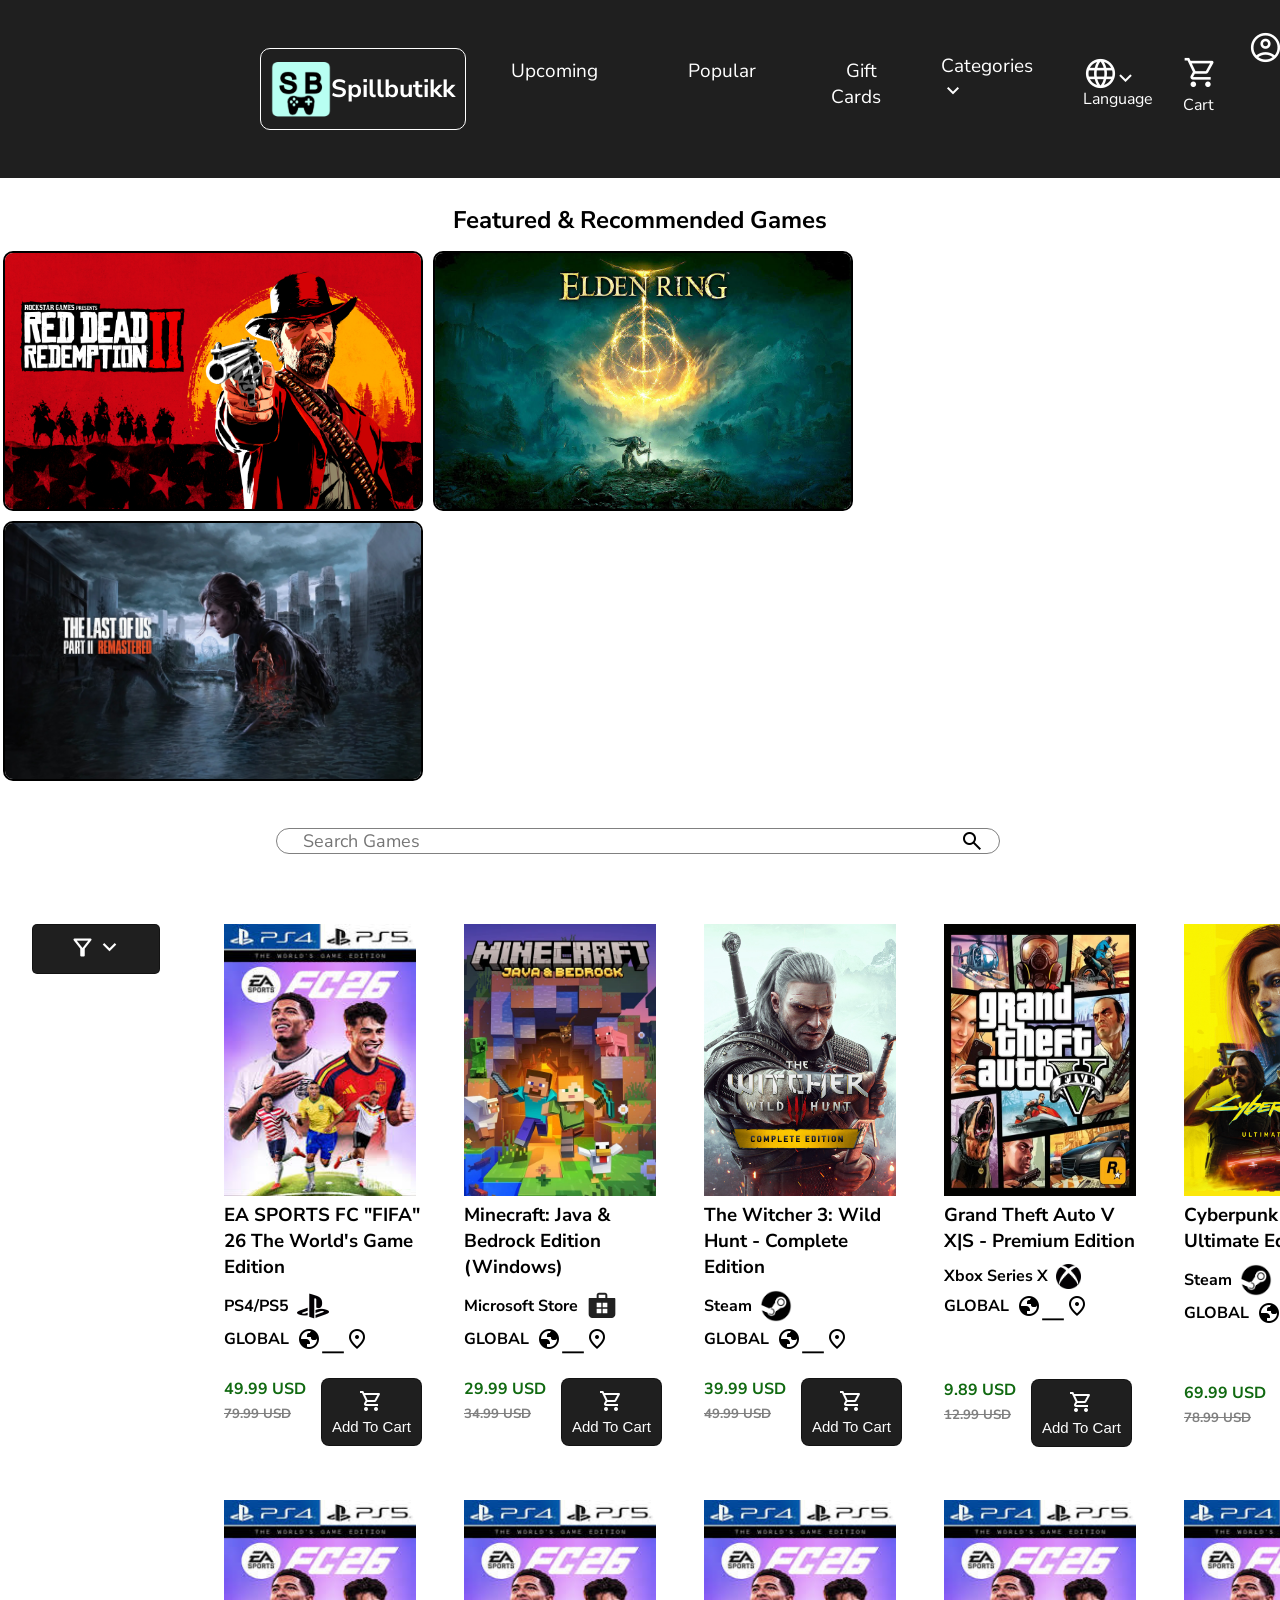
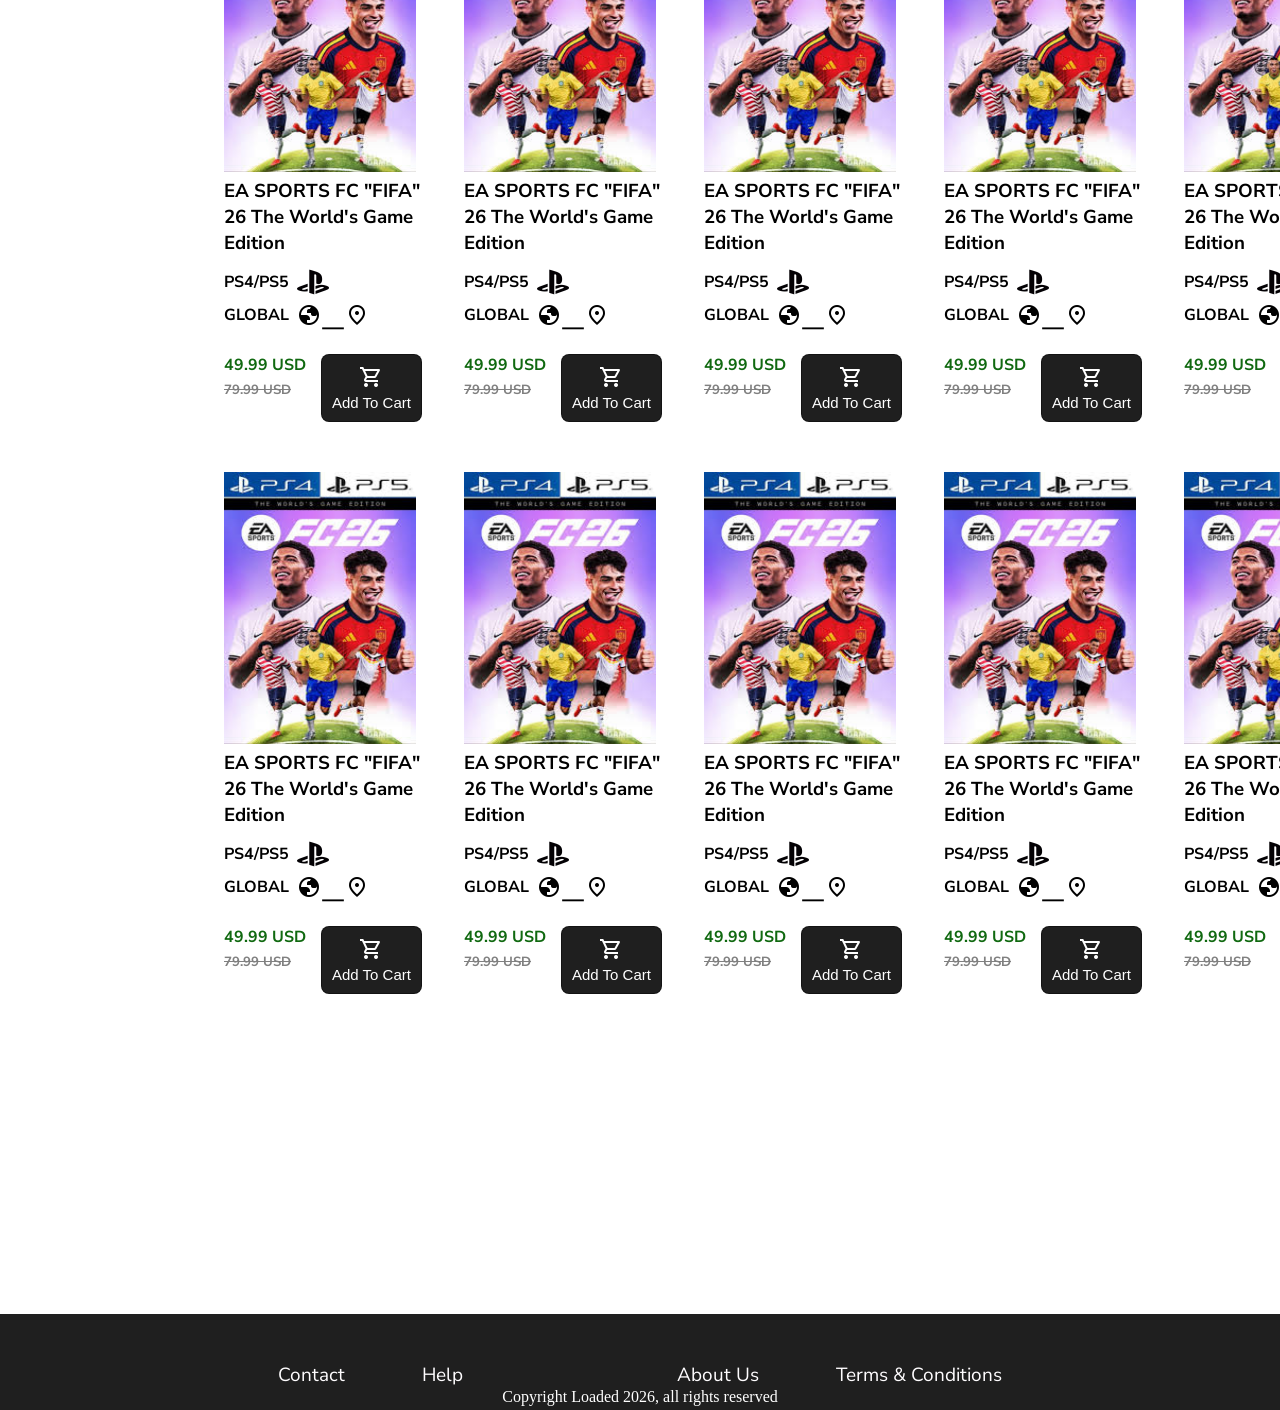
==== commit 640c91ba: "Update" ====
--- a/index.html
+++ b/index.html
@@ -31,7 +31,7 @@
                   </ul>
                </div>
             </div>
-            <a href="cart.html"><span class="material-symbols-outlined">shopping_cart</span><p id="CartText">Cart</p></a>
+            <a href="RegisterB4Checkout.html"><span class="material-symbols-outlined">shopping_cart</span><p id="CartText">Cart</p></a>
             <a href="register.html" id="profile"><span class="material-symbols-outlined">account_circle</span><p>&nbsp; Sign in or register your account</p></a>         
          </div>
       </nav>
--- a/style.css
+++ b/style.css
@@ -55,6 +55,7 @@
     position: relative;
     user-select: none;
 }
+
 
 .LanguageBars {
     display: flex;
@@ -106,13 +107,13 @@
     align-items: center;
     font-family: "Nunito Sans", sans-serif;
     margin-left: 250px;
-    background-color: rgb(255, 255, 255);
     padding: 10px;
     border-radius: 10px;
+    border: 1px solid #FFFFFF;
 }
 
 #LogoHeader a {
-    color: rgb(3, 3, 3);
+    color: #FFFFFF;
     text-decoration: none;
 }
 
@@ -164,14 +165,14 @@
 #Dropdown2 {
     padding: 15px;
     margin-top: -15px;
-    transition: 0.3s ease-out;
-    border-radius: 10px;
+    border-radius: 10px;
+    transition: ease-out 0.3s;
 }
 
 #Dropdown2:hover {
-    background-color: white;
-    color: black;
-    cursor: pointer;
+    cursor: pointer;
+    background-color: #FFFFFF;
+    color: #121212f1;
 }
 
 #DropdownSymbol {
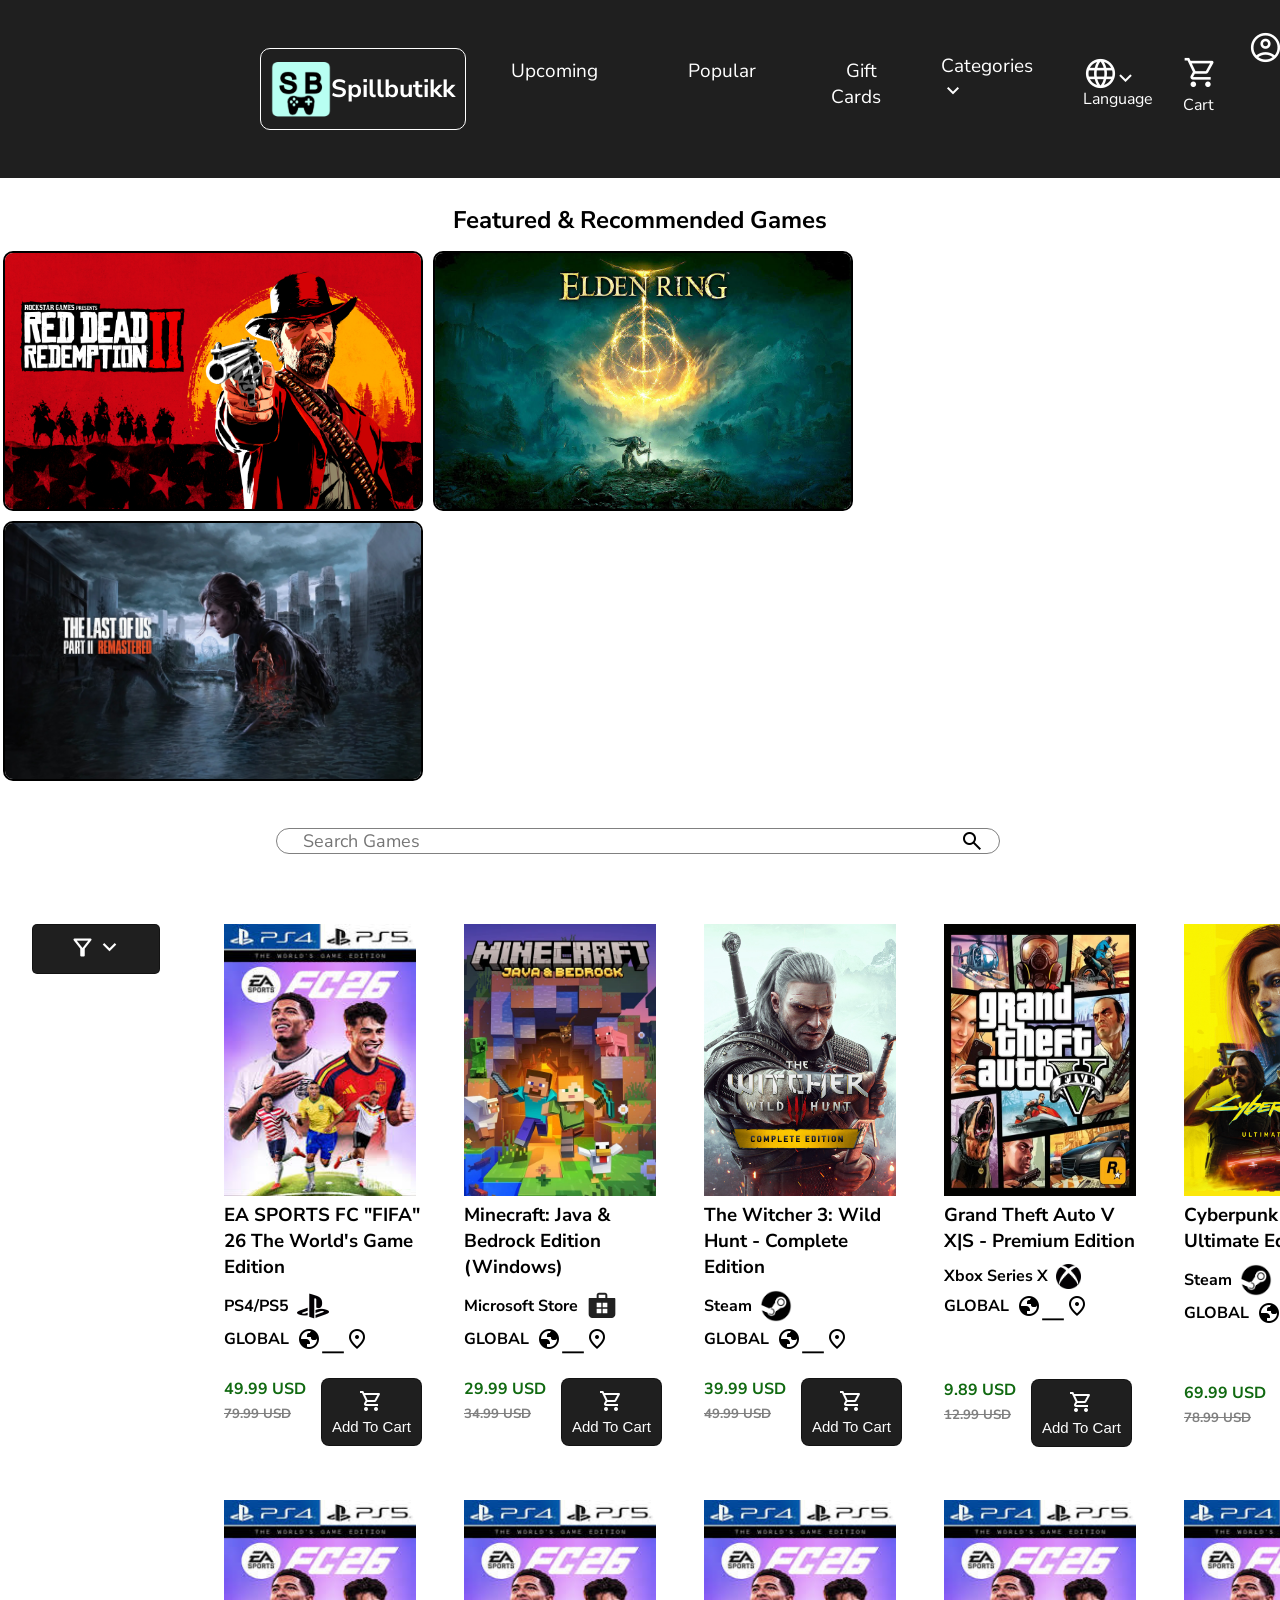
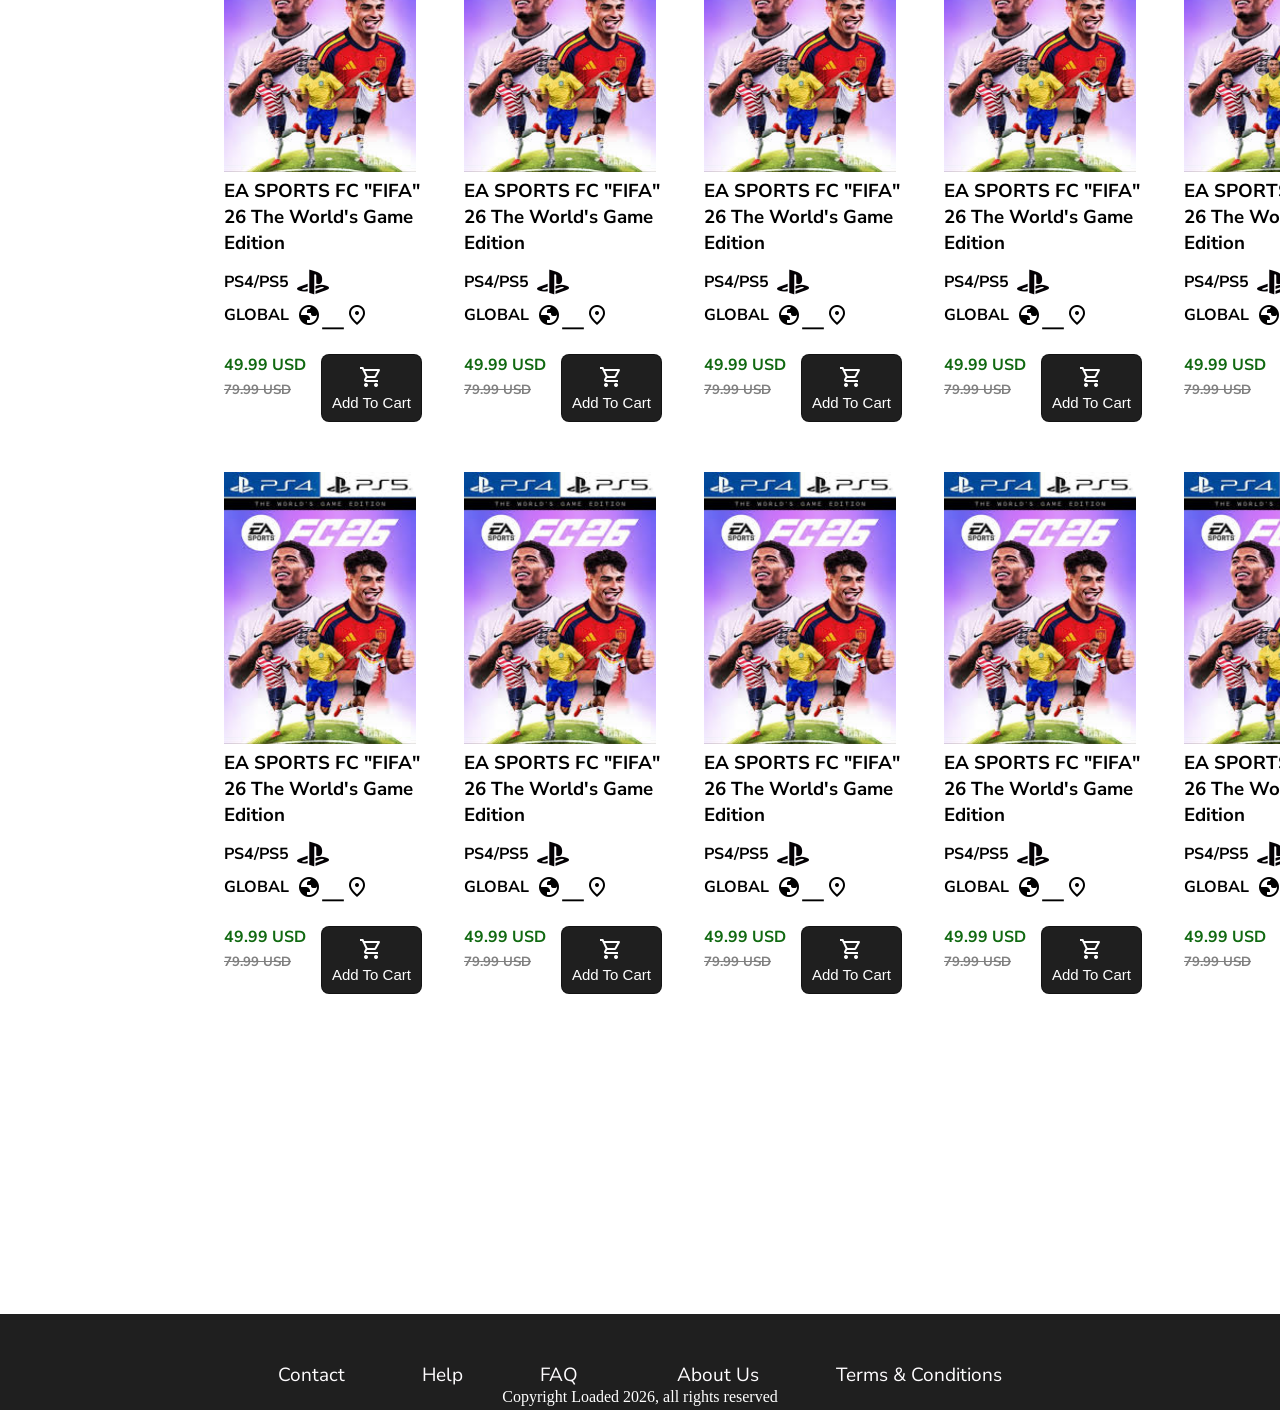
==== commit 65cfbd3b: "Update index.html" ====
--- a/index.html
+++ b/index.html
@@ -427,6 +427,7 @@
                <div id="ContactAndHelp">
                   <li><a href="Contact.html">Contact</a></li>
                   <li><a href="Help.html">Help</a></li>
+                  <li><a href="FAQ.html">FAQ</a></li>
                </div>
                <div id="AboutAndTerms">
                   <li><a href="AboutUs.html">About Us</a></li>
@@ -439,4 +440,4 @@
    </footer>
    
 </body>
-</html>+</html>
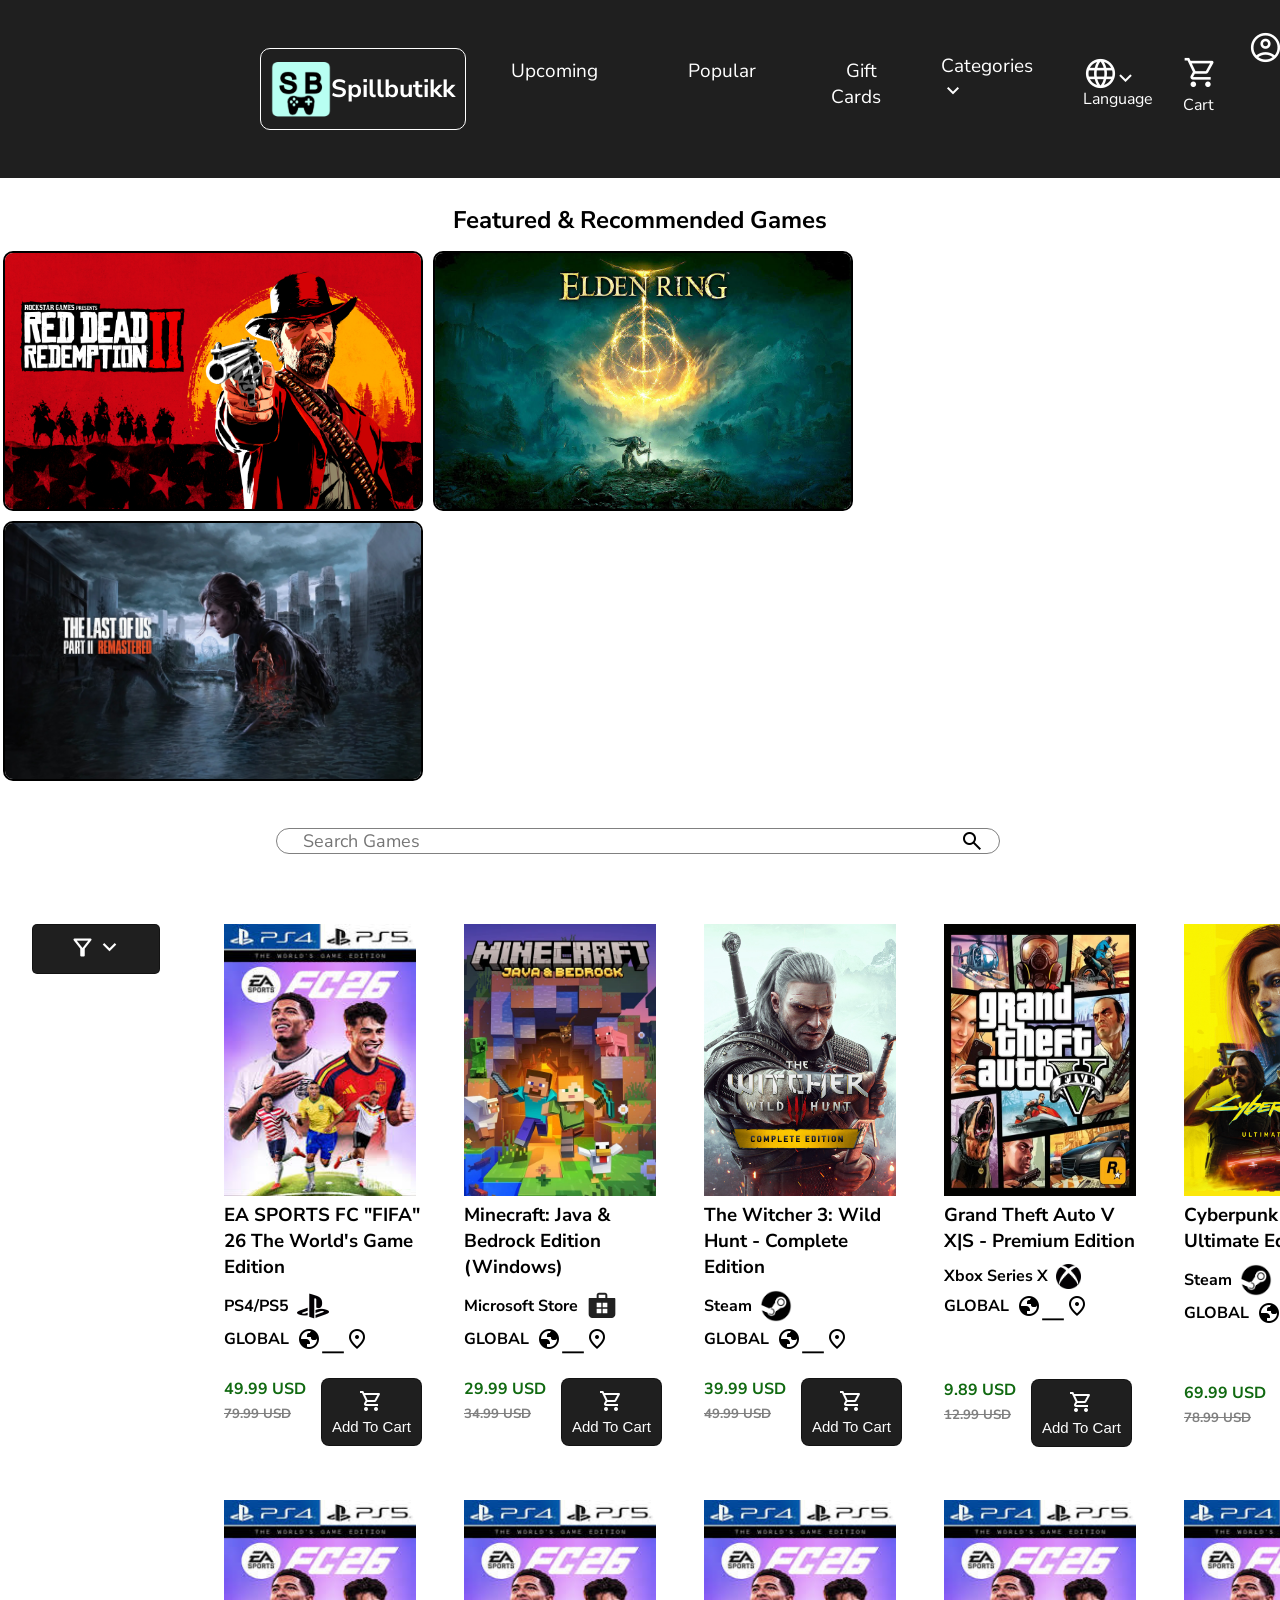
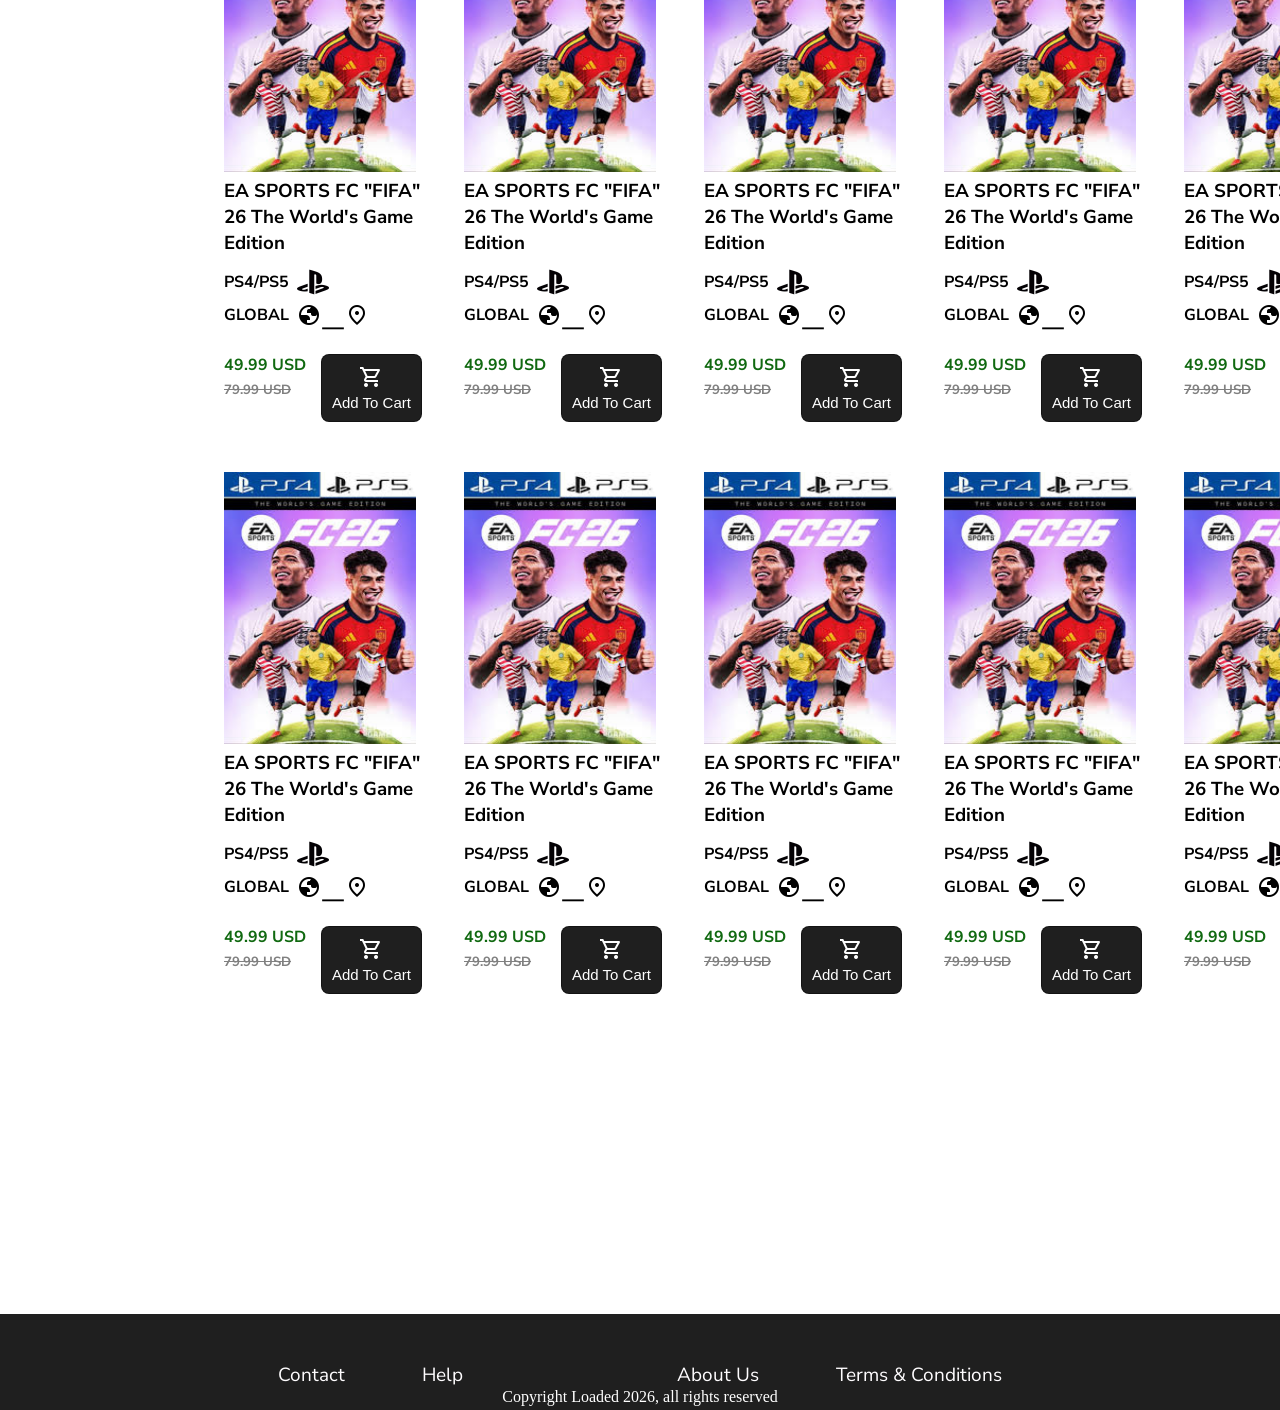
==== commit 81d709c5: "Add files via upload" ====
--- a/index.html
+++ b/index.html
@@ -32,7 +32,7 @@
                </div>
             </div>
             <a href="RegisterB4Checkout.html"><span class="material-symbols-outlined">shopping_cart</span><p id="CartText">Cart</p></a>
-            <a href="register.html" id="profile"><span class="material-symbols-outlined">account_circle</span><p>&nbsp; Sign in or register your account</p></a>         
+            <a href="RegisterAccount.html" id="profile"><span class="material-symbols-outlined">account_circle</span><p>&nbsp; Sign in or register your account</p></a>         
          </div>
       </nav>
       </div>
@@ -426,8 +426,7 @@
             <ul>
                <div id="ContactAndHelp">
                   <li><a href="Contact.html">Contact</a></li>
-                  <li><a href="Help.html">Help</a></li>
-                  <li><a href="FAQ.html">FAQ</a></li>
+                  <li><a href="Faq.html">Help</a></li>
                </div>
                <div id="AboutAndTerms">
                   <li><a href="AboutUs.html">About Us</a></li>
@@ -440,4 +439,4 @@
    </footer>
    
 </body>
-</html>
+</html>
--- a/style.css
+++ b/style.css
@@ -457,6 +457,7 @@
     color: rgb(66, 66, 66);
 }
 
+
 /* -------Footer------- */
 .TheFooter {
     padding: 3rem 15rem;
